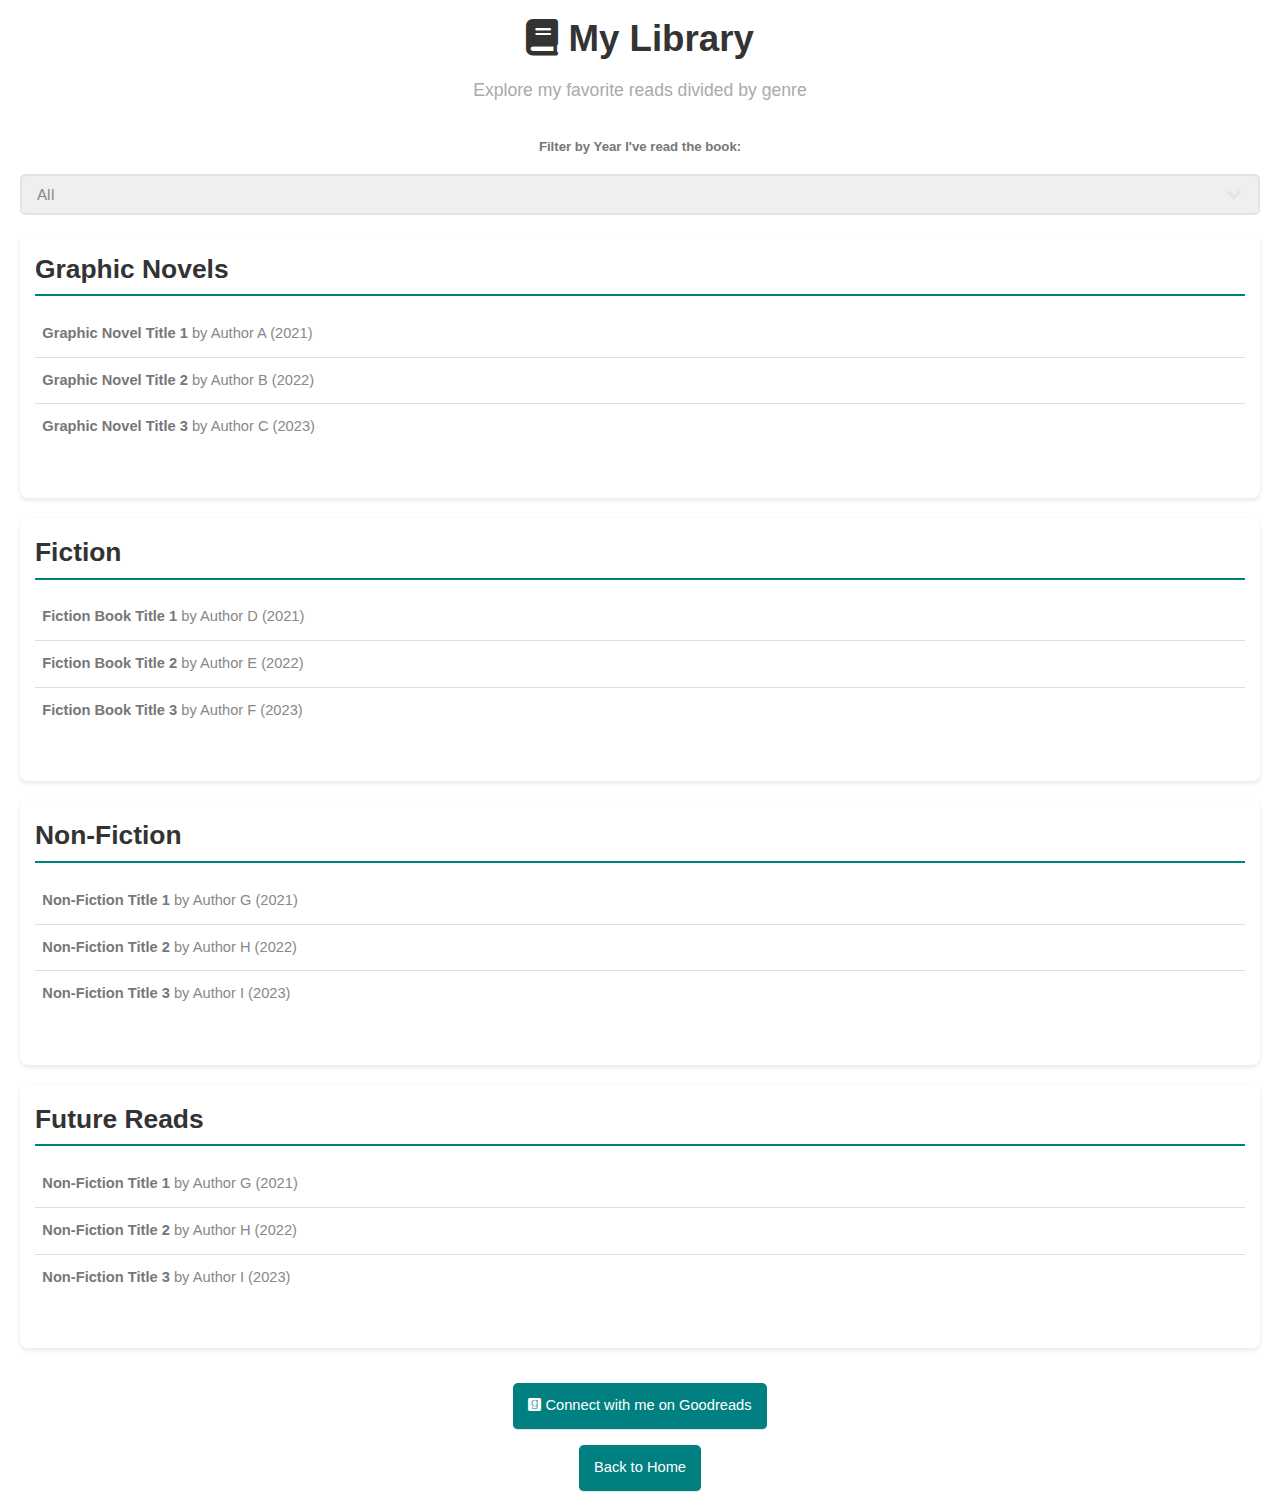
==== bookspage.html @ d0e91273 "first commit" ====
<!-- library.html -->
<!DOCTYPE html>
<html lang="en">
<head>
    <meta charset="UTF-8">
    <meta name="viewport" content="width=device-width, initial-scale=1.0">
    <title>My Library</title>
    <link rel="stylesheet" href="assets/css/main.css">
    <link rel="stylesheet" href="https://cdnjs.cloudflare.com/ajax/libs/font-awesome/6.0.0-beta3/css/all.min.css"> 
    
    <style>
        body {
            font-family: Arial, sans-serif;
            margin: 20px;
            background-color: #ffffff;
        }
    
        header {
            text-align: center;
            margin-bottom: 20px;
        }
    
        h1 {
            font-size: 2.5em; /* Increase the size of the main title */
            color: #333;
        }
    
        section {
            margin: 20px 0;
            padding: 15px;
            background-color: #fff;
            border-radius: 8px;
            box-shadow: 0 2px 5px rgba(0, 0, 0, 0.1);
        }
    
        h2 {
            font-size: 1.8em; /* Set a smaller size for section titles */
            color: #333;
            border-bottom: 2px solid #008080;
            padding-bottom: 5px;
        }
    
        ul {
            list-style-type: none; /* Remove default bullets */
            padding: 0;           /* Remove default padding */
        }
    
        li {
            padding: 10px;
            border-bottom: 1px solid #e0e0e0; /* Divider between entries */
        }
    
        li:last-child {
            border-bottom: none; /* Remove divider from last entry */
        }
    
        footer {
            text-align: center;
            margin-top: 20px;
        }
    
        .year-filter {
            margin-bottom: 15px;
            text-align: center;
        }
    
        .back-link {
            margin-top: 15px;
            display: inline-block;
            padding: 10px 15px;
            background-color: #008080;
            color: white;
            text-decoration: none;
            border-radius: 5px;
        }
    
        .back-link:hover {
            background-color: #005757; /* Darker shade on hover */
        }

        p {
            color: #000202; /* Change this color to whatever you prefer */
            font-size: 1.2em; /* Optional: Adjust font size if needed */
        }
    </style>
    
</head>
<body>
    <header>
        <h1><i class="fas fa-book"></i> My Library</h1>
        <p>Explore my favorite reads divided by genre</p>
    </header>

    <div class="year-filter">
        <label for="year-select">Filter by Year I've read the book:</label>
        <select id="year-select">
            <option value="">All</option>
            <option value="2021">2021</option>
            <option value="2022">2022</option>
            <option value="2023">2023</option>
            <!-- Add more years as needed -->
        </select>
    </div>

    <section id="graphic-novels">
        <h2>Graphic Novels</h2>
        <ul>
            <li><strong>Graphic Novel Title 1</strong> by Author A (2021)</li>
            <li><strong>Graphic Novel Title 2</strong> by Author B (2022)</li>
            <li><strong>Graphic Novel Title 3</strong> by Author C (2023)</li>
            <!-- Add more graphic novels -->
        </ul>
    </section>

    <section id="fiction">
        <h2>Fiction</h2>
        <ul>
            <li><strong>Fiction Book Title 1</strong> by Author D (2021)</li>
            <li><strong>Fiction Book Title 2</strong> by Author E (2022)</li>
            <li><strong>Fiction Book Title 3</strong> by Author F (2023)</li>
            <!-- Add more fiction books -->
        </ul>
    </section>

    <section id="non-fiction">
        <h2>Non-Fiction</h2>
        <ul>
            <li><strong>Non-Fiction Title 1</strong> by Author G (2021)</li>
            <li><strong>Non-Fiction Title 2</strong> by Author H (2022)</li>
            <li><strong>Non-Fiction Title 3</strong> by Author I (2023)</li>
            <!-- Add more non-fiction books -->
        </ul>
    </section>

    <section id="future reads">
        <h2>Future Reads</h2>
        <ul>
            <li><strong>Non-Fiction Title 1</strong> by Author G (2021)</li>
            <li><strong>Non-Fiction Title 2</strong> by Author H (2022)</li>
            <li><strong>Non-Fiction Title 3</strong> by Author I (2023)</li>
            <!-- Add more non-fiction books -->
        </ul>
    </section>

    <footer>
     <a href="https://www.goodreads.com/user/show/103714540-giuliascaffino" class="back-link" target="_blank">
            <i class="fa-brands fa-goodreads"></i> Connect with me on Goodreads </a>
    <br> <!-- Line break for spacing -->
        <a href="index.html" class="back-link">Back to Home</a>
    </footer>
    
    <script>
        const yearSelect = document.getElementById('year-select');
        const sections = document.querySelectorAll('section');

        yearSelect.addEventListener('change', (event) => {
            const selectedYear = event.target.value;

            sections.forEach(section => {
                const items = section.querySelectorAll('li');
                items.forEach(item => {
                    if (selectedYear === '' || item.textContent.includes(`(${selectedYear})`)) {
                        item.style.display = 'block'; // Show item
                    } else {
                        item.style.display = 'none'; // Hide item
                    }
                });
            });
        });
    </script>
</body>
</html>
---- assets/css/main.css ----
@import url("fontawesome-all.min.css");
@import url("https://fonts.googleapis.com/css?family=Lato:400,400italic,700,700italic|Source+Code+Pro:400");

/*
	Read Only by HTML5 UP
	html5up.net | @ajlkn
	Free for personal and commercial use under the CCA 3.0 license (html5up.net/license)
*/

html, body, div, span, applet, object,
iframe, h1, h2, h3, h4, h5, h6, p, blockquote,
pre, a, abbr, acronym, address, big, cite,
code, del, dfn, em, img, ins, kbd, q, s, samp,
small, strike, strong, sub, sup, tt, var, b,
u, i, center, dl, dt, dd, ol, ul, li, fieldset,
form, label, legend, table, caption, tbody,
tfoot, thead, tr, th, td, article, aside,
canvas, details, embed, figure, figcaption,
footer, header, hgroup, menu, nav, output, ruby,
section, summary, time, mark, audio, video {
	margin: 0;
	padding: 0;
	border: 0;
	font-size: 100%;
	font: inherit;
	vertical-align: baseline;}

article, aside, details, figcaption, figure,
footer, header, hgroup, menu, nav, section {
	display: block;}

body {
	line-height: 1;
}

ol, ul {
	list-style: none;
}

blockquote, q {
	quotes: none;
}

	blockquote:before, blockquote:after, q:before, q:after {
		content: '';
		content: none;
	}

table {
	border-collapse: collapse;
	border-spacing: 0;
}

body {
	-webkit-text-size-adjust: none;
}

mark {
	background-color: transparent;
	color: inherit;
}

input::-moz-focus-inner {
	border: 0;
	padding: 0;
}

input, select, textarea {
	-moz-appearance: none;
	-webkit-appearance: none;
	-ms-appearance: none;
	appearance: none;
}

/* Basic */

	html {
		box-sizing: border-box;
	}

	*, *:before, *:after {
		box-sizing: inherit;
	}

	body {
		background: #fff;
	}

		body.is-preload *, body.is-preload *:before, body.is-preload *:after {
			-moz-animation: none !important;
			-webkit-animation: none !important;
			-ms-animation: none !important;
			animation: none !important;
			-moz-transition: none !important;
			-webkit-transition: none !important;
			-ms-transition: none !important;
			transition: none !important;
		}

	body, input, select, textarea {
		color: #888;
		font-family: "Lato", sans-serif;
		font-size: 16pt;
		font-weight: 400;
		line-height: 1.75em;
	}

	a {
		-moz-transition: color 0.2s ease-in-out, border-color 0.2s ease-in-out;
		-webkit-transition: color 0.2s ease-in-out, border-color 0.2s ease-in-out;
		-ms-transition: color 0.2s ease-in-out, border-color 0.2s ease-in-out;
		transition: color 0.2s ease-in-out, border-color 0.2s ease-in-out;
		border-bottom: solid 1px #e4e4e4;
		color: inherit;
		text-decoration: none;
	}

		a:hover {
			border-bottom-color: transparent;
			color: #008080!important;
		}

	strong, b {
		color: #777;
		font-weight: 700;
	}

	em, i {
		font-style: italic;
	}

	p {
		margin: 0 0 2.25em 0;
	}

	h1, h2, h3, h4, h5, h6 {
		color: #777;
		font-weight: 700;
		line-height: 1em;
		margin: 0 0 0.5625em 0;
	}

		h1 a, h2 a, h3 a, h4 a, h5 a, h6 a {
			border: 0;
			color: inherit;
			text-decoration: none;
		}

	h2 {
		font-size: 2em;
		line-height: 1.5em;
	}

	h3 {
		font-size: 1.75em;
		line-height: 1.5em;
	}

	h4 {
		font-size: 1.25em;
		line-height: 1.5em;
	}

	h5 {
		font-size: 0.9em;
		line-height: 1.5em;
	}

	h6 {
		font-size: 0.7em;
		line-height: 1.5em;
	}

	sub {
		font-size: 0.8em;
		position: relative;
		top: 0.5em;
	}

	sup {
		font-size: 0.8em;
		position: relative;
		top: -0.5em;
	}

	hr {
		border: 0;
		border-bottom: solid 2px #f4f4f4;
		margin: 2.25em 0;
	}

		hr.major {
			margin: 3.375em 0;
		}

	blockquote {
		border-left: solid 8px #e4e4e4;
		font-style: italic;
		margin: 0 0 2.25em 0;
		padding: 0.5em 0 0.5em 2em;
	}

	code {
		background: #555;
		border-radius: 5px;
		color: #fff;
		font-family: "Source Code Pro", monospace;
		font-size: 0.9em;
		margin: 0 0.25em;
		padding: 0.25em 0.65em;
	}

	pre {
		font-family: "Source Code Pro", monospace;
		font-size: 0.9em;
		margin: 0 0 2.25em 0;
	}

		pre code {
			-webkit-overflow-scrolling: touch;
			display: block;
			line-height: 1.5em;
			overflow-x: auto;
			padding: 1em 1.5em;
		}

	.align-left {
		text-align: left;
	}

	.align-center {
		text-align: center;
	}

	.align-right {
		text-align: right;
	}

/* Row */

	.row {
		display: flex;
		flex-wrap: wrap;
		box-sizing: border-box;
		align-items: stretch;
	}

		.row > * {
			box-sizing: border-box;
		}

		.row.gtr-uniform > * > :last-child {
			margin-bottom: 0;
		}

		.row.aln-left {
			justify-content: flex-start;
		}

		.row.aln-center {
			justify-content: center;
		}

		.row.aln-right {
			justify-content: flex-end;
		}

		.row.aln-top {
			align-items: flex-start;
		}

		.row.aln-middle {
			align-items: center;
		}

		.row.aln-bottom {
			align-items: flex-end;
		}

		.row > .imp {
			order: -1;
		}

		.row > .col-1 {
			width: 8.33333%;
		}

		.row > .off-1 {
			margin-left: 8.33333%;
		}

		.row > .col-2 {
			width: 16.66667%;
		}

		.row > .off-2 {
			margin-left: 16.66667%;
		}

		.row > .col-3 {
			width: 25%;
		}

		.row > .off-3 {
			margin-left: 25%;
		}

		.row > .col-4 {
			width: 33.33333%;
		}

		.row > .off-4 {
			margin-left: 33.33333%;
		}

		.row > .col-5 {
			width: 41.66667%;
		}

		.row > .off-5 {
			margin-left: 41.66667%;
		}

		.row > .col-6 {
			width: 50%;
		}

		.row > .off-6 {
			margin-left: 50%;
		}

		.row > .col-7 {
			width: 58.33333%;
		}

		.row > .off-7 {
			margin-left: 58.33333%;
		}

		.row > .col-8 {
			width: 66.66667%;
		}

		.row > .off-8 {
			margin-left: 66.66667%;
		}

		.row > .col-9 {
			width: 75%;
		}

		.row > .off-9 {
			margin-left: 75%;
		}

		.row > .col-10 {
			width: 83.33333%;
		}

		.row > .off-10 {
			margin-left: 83.33333%;
		}

		.row > .col-11 {
			width: 91.66667%;
		}

		.row > .off-11 {
			margin-left: 91.66667%;
		}

		.row > .col-12 {
			width: 100%;
		}

		.row > .off-12 {
			margin-left: 100%;
		}

		.row.gtr-0 {
			margin-top: 0;
			margin-left: 0em;
		}

			.row.gtr-0 > * {
				padding: 0 0 0 0em;
			}

			.row.gtr-0.gtr-uniform {
				margin-top: 0em;
			}

				.row.gtr-0.gtr-uniform > * {
					padding-top: 0em;
				}

		.row.gtr-25 {
			margin-top: 0;
			margin-left: -0.5em;
		}

			.row.gtr-25 > * {
				padding: 0 0 0 0.5em;
			}

			.row.gtr-25.gtr-uniform {
				margin-top: -0.5em;
			}

				.row.gtr-25.gtr-uniform > * {
					padding-top: 0.5em;
				}

		.row.gtr-50 {
			margin-top: 0;
			margin-left: -1em;
		}

			.row.gtr-50 > * {
				padding: 0 0 0 1em;
			}

			.row.gtr-50.gtr-uniform {
				margin-top: -1em;
			}

				.row.gtr-50.gtr-uniform > * {
					padding-top: 1em;
				}

		.row {
			margin-top: 0;
			margin-left: -2em;
		}

			.row > * {
				padding: 0 0 0 2em;
			}

			.row.gtr-uniform {
				margin-top: -2em;
			}

				.row.gtr-uniform > * {
					padding-top: 2em;
				}

		.row.gtr-150 {
			margin-top: 0;
			margin-left: -3em;
		}

			.row.gtr-150 > * {
				padding: 0 0 0 3em;
			}

			.row.gtr-150.gtr-uniform {
				margin-top: -3em;
			}

				.row.gtr-150.gtr-uniform > * {
					padding-top: 3em;
				}

		.row.gtr-200 {
			margin-top: 0;
			margin-left: -4em;
		}

			.row.gtr-200 > * {
				padding: 0 0 0 4em;
			}

			.row.gtr-200.gtr-uniform {
				margin-top: -4em;
			}

				.row.gtr-200.gtr-uniform > * {
					padding-top: 4em;
				}

		@media screen and (max-width: 1680px) {

			.row {
				display: flex;
				flex-wrap: wrap;
				box-sizing: border-box;
				align-items: stretch;
			}

				.row > * {
					box-sizing: border-box;
				}

				.row.gtr-uniform > * > :last-child {
					margin-bottom: 0;
				}

				.row.aln-left {
					justify-content: flex-start;
				}

				.row.aln-center {
					justify-content: center;
				}

				.row.aln-right {
					justify-content: flex-end;
				}

				.row.aln-top {
					align-items: flex-start;
				}

				.row.aln-middle {
					align-items: center;
				}

				.row.aln-bottom {
					align-items: flex-end;
				}

				.row > .imp-xlarge {
					order: -1;
				}

				.row > .col-1-xlarge {
					width: 8.33333%;
				}

				.row > .off-1-xlarge {
					margin-left: 8.33333%;
				}

				.row > .col-2-xlarge {
					width: 16.66667%;
				}

				.row > .off-2-xlarge {
					margin-left: 16.66667%;
				}

				.row > .col-3-xlarge {
					width: 25%;
				}

				.row > .off-3-xlarge {
					margin-left: 25%;
				}

				.row > .col-4-xlarge {
					width: 33.33333%;
				}

				.row > .off-4-xlarge {
					margin-left: 33.33333%;
				}

				.row > .col-5-xlarge {
					width: 41.66667%;
				}

				.row > .off-5-xlarge {
					margin-left: 41.66667%;
				}

				.row > .col-6-xlarge {
					width: 50%;
				}

				.row > .off-6-xlarge {
					margin-left: 50%;
				}

				.row > .col-7-xlarge {
					width: 58.33333%;
				}

				.row > .off-7-xlarge {
					margin-left: 58.33333%;
				}

				.row > .col-8-xlarge {
					width: 66.66667%;
				}

				.row > .off-8-xlarge {
					margin-left: 66.66667%;
				}

				.row > .col-9-xlarge {
					width: 75%;
				}

				.row > .off-9-xlarge {
					margin-left: 75%;
				}

				.row > .col-10-xlarge {
					width: 83.33333%;
				}

				.row > .off-10-xlarge {
					margin-left: 83.33333%;
				}

				.row > .col-11-xlarge {
					width: 91.66667%;
				}

				.row > .off-11-xlarge {
					margin-left: 91.66667%;
				}

				.row > .col-12-xlarge {
					width: 100%;
				}

				.row > .off-12-xlarge {
					margin-left: 100%;
				}

				.row.gtr-0 {
					margin-top: 0;
					margin-left: 0em;
				}

					.row.gtr-0 > * {
						padding: 0 0 0 0em;
					}

					.row.gtr-0.gtr-uniform {
						margin-top: 0em;
					}

						.row.gtr-0.gtr-uniform > * {
							padding-top: 0em;
						}

				.row.gtr-25 {
					margin-top: 0;
					margin-left: -0.5em;
				}

					.row.gtr-25 > * {
						padding: 0 0 0 0.5em;
					}

					.row.gtr-25.gtr-uniform {
						margin-top: -0.5em;
					}

						.row.gtr-25.gtr-uniform > * {
							padding-top: 0.5em;
						}

				.row.gtr-50 {
					margin-top: 0;
					margin-left: -1em;
				}

					.row.gtr-50 > * {
						padding: 0 0 0 1em;
					}

					.row.gtr-50.gtr-uniform {
						margin-top: -1em;
					}

						.row.gtr-50.gtr-uniform > * {
							padding-top: 1em;
						}

				.row {
					margin-top: 0;
					margin-left: -2em;
				}

					.row > * {
						padding: 0 0 0 2em;
					}

					.row.gtr-uniform {
						margin-top: -2em;
					}

						.row.gtr-uniform > * {
							padding-top: 2em;
						}

				.row.gtr-150 {
					margin-top: 0;
					margin-left: -3em;
				}

					.row.gtr-150 > * {
						padding: 0 0 0 3em;
					}

					.row.gtr-150.gtr-uniform {
						margin-top: -3em;
					}

						.row.gtr-150.gtr-uniform > * {
							padding-top: 3em;
						}

				.row.gtr-200 {
					margin-top: 0;
					margin-left: -4em;
				}

					.row.gtr-200 > * {
						padding: 0 0 0 4em;
					}

					.row.gtr-200.gtr-uniform {
						margin-top: -4em;
					}

						.row.gtr-200.gtr-uniform > * {
							padding-top: 4em;
						}

		}

		@media screen and (max-width: 1280px) {

			.row {
				display: flex;
				flex-wrap: wrap;
				box-sizing: border-box;
				align-items: stretch;
			}

				.row > * {
					box-sizing: border-box;
				}

				.row.gtr-uniform > * > :last-child {
					margin-bottom: 0;
				}

				.row.aln-left {
					justify-content: flex-start;
				}

				.row.aln-center {
					justify-content: center;
				}

				.row.aln-right {
					justify-content: flex-end;
				}

				.row.aln-top {
					align-items: flex-start;
				}

				.row.aln-middle {
					align-items: center;
				}

				.row.aln-bottom {
					align-items: flex-end;
				}

				.row > .imp-large {
					order: -1;
				}

				.row > .col-1-large {
					width: 8.33333%;
				}

				.row > .off-1-large {
					margin-left: 8.33333%;
				}

				.row > .col-2-large {
					width: 16.66667%;
				}

				.row > .off-2-large {
					margin-left: 16.66667%;
				}

				.row > .col-3-large {
					width: 25%;
				}

				.row > .off-3-large {
					margin-left: 25%;
				}

				.row > .col-4-large {
					width: 33.33333%;
				}

				.row > .off-4-large {
					margin-left: 33.33333%;
				}

				.row > .col-5-large {
					width: 41.66667%;
				}

				.row > .off-5-large {
					margin-left: 41.66667%;
				}

				.row > .col-6-large {
					width: 50%;
				}

				.row > .off-6-large {
					margin-left: 50%;
				}

				.row > .col-7-large {
					width: 58.33333%;
				}

				.row > .off-7-large {
					margin-left: 58.33333%;
				}

				.row > .col-8-large {
					width: 66.66667%;
				}

				.row > .off-8-large {
					margin-left: 66.66667%;
				}

				.row > .col-9-large {
					width: 75%;
				}

				.row > .off-9-large {
					margin-left: 75%;
				}

				.row > .col-10-large {
					width: 83.33333%;
				}

				.row > .off-10-large {
					margin-left: 83.33333%;
				}

				.row > .col-11-large {
					width: 91.66667%;
				}

				.row > .off-11-large {
					margin-left: 91.66667%;
				}

				.row > .col-12-large {
					width: 100%;
				}

				.row > .off-12-large {
					margin-left: 100%;
				}

				.row.gtr-0 {
					margin-top: 0;
					margin-left: 0em;
				}

					.row.gtr-0 > * {
						padding: 0 0 0 0em;
					}

					.row.gtr-0.gtr-uniform {
						margin-top: 0em;
					}

						.row.gtr-0.gtr-uniform > * {
							padding-top: 0em;
						}

				.row.gtr-25 {
					margin-top: 0;
					margin-left: -0.375em;
				}

					.row.gtr-25 > * {
						padding: 0 0 0 0.375em;
					}

					.row.gtr-25.gtr-uniform {
						margin-top: -0.375em;
					}

						.row.gtr-25.gtr-uniform > * {
							padding-top: 0.375em;
						}

				.row.gtr-50 {
					margin-top: 0;
					margin-left: -0.75em;
				}

					.row.gtr-50 > * {
						padding: 0 0 0 0.75em;
					}

					.row.gtr-50.gtr-uniform {
						margin-top: -0.75em;
					}

						.row.gtr-50.gtr-uniform > * {
							padding-top: 0.75em;
						}

				.row {
					margin-top: 0;
					margin-left: -1.5em;
				}

					.row > * {
						padding: 0 0 0 1.5em;
					}

					.row.gtr-uniform {
						margin-top: -1.5em;
					}

						.row.gtr-uniform > * {
							padding-top: 1.5em;
						}

				.row.gtr-150 {
					margin-top: 0;
					margin-left: -2.25em;
				}

					.row.gtr-150 > * {
						padding: 0 0 0 2.25em;
					}

					.row.gtr-150.gtr-uniform {
						margin-top: -2.25em;
					}

						.row.gtr-150.gtr-uniform > * {
							padding-top: 2.25em;
						}

				.row.gtr-200 {
					margin-top: 0;
					margin-left: -3em;
				}

					.row.gtr-200 > * {
						padding: 0 0 0 3em;
					}

					.row.gtr-200.gtr-uniform {
						margin-top: -3em;
					}

						.row.gtr-200.gtr-uniform > * {
							padding-top: 3em;
						}

		}

		@media screen and (max-width: 1024px) {

			.row {
				display: flex;
				flex-wrap: wrap;
				box-sizing: border-box;
				align-items: stretch;
			}

				.row > * {
					box-sizing: border-box;
				}

				.row.gtr-uniform > * > :last-child {
					margin-bottom: 0;
				}

				.row.aln-left {
					justify-content: flex-start;
				}

				.row.aln-center {
					justify-content: center;
				}

				.row.aln-right {
					justify-content: flex-end;
				}

				.row.aln-top {
					align-items: flex-start;
				}

				.row.aln-middle {
					align-items: center;
				}

				.row.aln-bottom {
					align-items: flex-end;
				}

				.row > .imp-medium {
					order: -1;
				}

				.row > .col-1-medium {
					width: 8.33333%;
				}

				.row > .off-1-medium {
					margin-left: 8.33333%;
				}

				.row > .col-2-medium {
					width: 16.66667%;
				}

				.row > .off-2-medium {
					margin-left: 16.66667%;
				}

				.row > .col-3-medium {
					width: 25%;
				}

				.row > .off-3-medium {
					margin-left: 25%;
				}

				.row > .col-4-medium {
					width: 33.33333%;
				}

				.row > .off-4-medium {
					margin-left: 33.33333%;
				}

				.row > .col-5-medium {
					width: 41.66667%;
				}

				.row > .off-5-medium {
					margin-left: 41.66667%;
				}

				.row > .col-6-medium {
					width: 50%;
				}

				.row > .off-6-medium {
					margin-left: 50%;
				}

				.row > .col-7-medium {
					width: 58.33333%;
				}

				.row > .off-7-medium {
					margin-left: 58.33333%;
				}

				.row > .col-8-medium {
					width: 66.66667%;
				}

				.row > .off-8-medium {
					margin-left: 66.66667%;
				}

				.row > .col-9-medium {
					width: 75%;
				}

				.row > .off-9-medium {
					margin-left: 75%;
				}

				.row > .col-10-medium {
					width: 83.33333%;
				}

				.row > .off-10-medium {
					margin-left: 83.33333%;
				}

				.row > .col-11-medium {
					width: 91.66667%;
				}

				.row > .off-11-medium {
					margin-left: 91.66667%;
				}

				.row > .col-12-medium {
					width: 100%;
				}

				.row > .off-12-medium {
					margin-left: 100%;
				}

				.row.gtr-0 {
					margin-top: 0;
					margin-left: 0em;
				}

					.row.gtr-0 > * {
						padding: 0 0 0 0em;
					}

					.row.gtr-0.gtr-uniform {
						margin-top: 0em;
					}

						.row.gtr-0.gtr-uniform > * {
							padding-top: 0em;
						}

				.row.gtr-25 {
					margin-top: 0;
					margin-left: -0.375em;
				}

					.row.gtr-25 > * {
						padding: 0 0 0 0.375em;
					}

					.row.gtr-25.gtr-uniform {
						margin-top: -0.375em;
					}

						.row.gtr-25.gtr-uniform > * {
							padding-top: 0.375em;
						}

				.row.gtr-50 {
					margin-top: 0;
					margin-left: -0.75em;
				}

					.row.gtr-50 > * {
						padding: 0 0 0 0.75em;
					}

					.row.gtr-50.gtr-uniform {
						margin-top: -0.75em;
					}

						.row.gtr-50.gtr-uniform > * {
							padding-top: 0.75em;
						}

				.row {
					margin-top: 0;
					margin-left: -1.5em;
				}

					.row > * {
						padding: 0 0 0 1.5em;
					}

					.row.gtr-uniform {
						margin-top: -1.5em;
					}

						.row.gtr-uniform > * {
							padding-top: 1.5em;
						}

				.row.gtr-150 {
					margin-top: 0;
					margin-left: -2.25em;
				}

					.row.gtr-150 > * {
						padding: 0 0 0 2.25em;
					}

					.row.gtr-150.gtr-uniform {
						margin-top: -2.25em;
					}

						.row.gtr-150.gtr-uniform > * {
							padding-top: 2.25em;
						}

				.row.gtr-200 {
					margin-top: 0;
					margin-left: -3em;
				}

					.row.gtr-200 > * {
						padding: 0 0 0 3em;
					}

					.row.gtr-200.gtr-uniform {
						margin-top: -3em;
					}

						.row.gtr-200.gtr-uniform > * {
							padding-top: 3em;
						}

		}

		@media screen and (max-width: 736px) {

			.row {
				display: flex;
				flex-wrap: wrap;
				box-sizing: border-box;
				align-items: stretch;
			}

				.row > * {
					box-sizing: border-box;
				}

				.row.gtr-uniform > * > :last-child {
					margin-bottom: 0;
				}

				.row.aln-left {
					justify-content: flex-start;
				}

				.row.aln-center {
					justify-content: center;
				}

				.row.aln-right {
					justify-content: flex-end;
				}

				.row.aln-top {
					align-items: flex-start;
				}

				.row.aln-middle {
					align-items: center;
				}

				.row.aln-bottom {
					align-items: flex-end;
				}

				.row > .imp-small {
					order: -1;
				}

				.row > .col-1-small {
					width: 8.33333%;
				}

				.row > .off-1-small {
					margin-left: 8.33333%;
				}

				.row > .col-2-small {
					width: 16.66667%;
				}

				.row > .off-2-small {
					margin-left: 16.66667%;
				}

				.row > .col-3-small {
					width: 25%;
				}

				.row > .off-3-small {
					margin-left: 25%;
				}

				.row > .col-4-small {
					width: 33.33333%;
				}

				.row > .off-4-small {
					margin-left: 33.33333%;
				}

				.row > .col-5-small {
					width: 41.66667%;
				}

				.row > .off-5-small {
					margin-left: 41.66667%;
				}

				.row > .col-6-small {
					width: 50%;
				}

				.row > .off-6-small {
					margin-left: 50%;
				}

				.row > .col-7-small {
					width: 58.33333%;
				}

				.row > .off-7-small {
					margin-left: 58.33333%;
				}

				.row > .col-8-small {
					width: 66.66667%;
				}

				.row > .off-8-small {
					margin-left: 66.66667%;
				}

				.row > .col-9-small {
					width: 75%;
				}

				.row > .off-9-small {
					margin-left: 75%;
				}

				.row > .col-10-small {
					width: 83.33333%;
				}

				.row > .off-10-small {
					margin-left: 83.33333%;
				}

				.row > .col-11-small {
					width: 91.66667%;
				}

				.row > .off-11-small {
					margin-left: 91.66667%;
				}

				.row > .col-12-small {
					width: 100%;
				}

				.row > .off-12-small {
					margin-left: 100%;
				}

				.row.gtr-0 {
					margin-top: 0;
					margin-left: 0em;
				}

					.row.gtr-0 > * {
						padding: 0 0 0 0em;
					}

					.row.gtr-0.gtr-uniform {
						margin-top: 0em;
					}

						.row.gtr-0.gtr-uniform > * {
							padding-top: 0em;
						}

				.row.gtr-25 {
					margin-top: 0;
					margin-left: -0.3125em;
				}

					.row.gtr-25 > * {
						padding: 0 0 0 0.3125em;
					}

					.row.gtr-25.gtr-uniform {
						margin-top: -0.3125em;
					}

						.row.gtr-25.gtr-uniform > * {
							padding-top: 0.3125em;
						}

				.row.gtr-50 {
					margin-top: 0;
					margin-left: -0.625em;
				}

					.row.gtr-50 > * {
						padding: 0 0 0 0.625em;
					}

					.row.gtr-50.gtr-uniform {
						margin-top: -0.625em;
					}

						.row.gtr-50.gtr-uniform > * {
							padding-top: 0.625em;
						}

				.row {
					margin-top: 0;
					margin-left: -1.25em;
				}

					.row > * {
						padding: 0 0 0 1.25em;
					}

					.row.gtr-uniform {
						margin-top: -1.25em;
					}

						.row.gtr-uniform > * {
							padding-top: 1.25em;
						}

				.row.gtr-150 {
					margin-top: 0;
					margin-left: -1.875em;
				}

					.row.gtr-150 > * {
						padding: 0 0 0 1.875em;
					}

					.row.gtr-150.gtr-uniform {
						margin-top: -1.875em;
					}

						.row.gtr-150.gtr-uniform > * {
							padding-top: 1.875em;
						}

				.row.gtr-200 {
					margin-top: 0;
					margin-left: -2.5em;
				}

					.row.gtr-200 > * {
						padding: 0 0 0 2.5em;
					}

					.row.gtr-200.gtr-uniform {
						margin-top: -2.5em;
					}

						.row.gtr-200.gtr-uniform > * {
							padding-top: 2.5em;
						}

		}

		@media screen and (max-width: 480px) {

			.row {
				display: flex;
				flex-wrap: wrap;
				box-sizing: border-box;
				align-items: stretch;
			}

				.row > * {
					box-sizing: border-box;
				}

				.row.gtr-uniform > * > :last-child {
					margin-bottom: 0;
				}

				.row.aln-left {
					justify-content: flex-start;
				}

				.row.aln-center {
					justify-content: center;
				}

				.row.aln-right {
					justify-content: flex-end;
				}

				.row.aln-top {
					align-items: flex-start;
				}

				.row.aln-middle {
					align-items: center;
				}

				.row.aln-bottom {
					align-items: flex-end;
				}

				.row > .imp-xsmall {
					order: -1;
				}

				.row > .col-1-xsmall {
					width: 8.33333%;
				}

				.row > .off-1-xsmall {
					margin-left: 8.33333%;
				}

				.row > .col-2-xsmall {
					width: 16.66667%;
				}

				.row > .off-2-xsmall {
					margin-left: 16.66667%;
				}

				.row > .col-3-xsmall {
					width: 25%;
				}

				.row > .off-3-xsmall {
					margin-left: 25%;
				}

				.row > .col-4-xsmall {
					width: 33.33333%;
				}

				.row > .off-4-xsmall {
					margin-left: 33.33333%;
				}

				.row > .col-5-xsmall {
					width: 41.66667%;
				}

				.row > .off-5-xsmall {
					margin-left: 41.66667%;
				}

				.row > .col-6-xsmall {
					width: 50%;
				}

				.row > .off-6-xsmall {
					margin-left: 50%;
				}

				.row > .col-7-xsmall {
					width: 58.33333%;
				}

				.row > .off-7-xsmall {
					margin-left: 58.33333%;
				}

				.row > .col-8-xsmall {
					width: 66.66667%;
				}

				.row > .off-8-xsmall {
					margin-left: 66.66667%;
				}

				.row > .col-9-xsmall {
					width: 75%;
				}

				.row > .off-9-xsmall {
					margin-left: 75%;
				}

				.row > .col-10-xsmall {
					width: 83.33333%;
				}

				.row > .off-10-xsmall {
					margin-left: 83.33333%;
				}

				.row > .col-11-xsmall {
					width: 91.66667%;
				}

				.row > .off-11-xsmall {
					margin-left: 91.66667%;
				}

				.row > .col-12-xsmall {
					width: 100%;
				}

				.row > .off-12-xsmall {
					margin-left: 100%;
				}

				.row.gtr-0 {
					margin-top: 0;
					margin-left: 0em;
				}

					.row.gtr-0 > * {
						padding: 0 0 0 0em;
					}

					.row.gtr-0.gtr-uniform {
						margin-top: 0em;
					}

						.row.gtr-0.gtr-uniform > * {
							padding-top: 0em;
						}

				.row.gtr-25 {
					margin-top: 0;
					margin-left: -0.3125em;
				}

					.row.gtr-25 > * {
						padding: 0 0 0 0.3125em;
					}

					.row.gtr-25.gtr-uniform {
						margin-top: -0.3125em;
					}

						.row.gtr-25.gtr-uniform > * {
							padding-top: 0.3125em;
						}

				.row.gtr-50 {
					margin-top: 0;
					margin-left: -0.625em;
				}

					.row.gtr-50 > * {
						padding: 0 0 0 0.625em;
					}

					.row.gtr-50.gtr-uniform {
						margin-top: -0.625em;
					}

						.row.gtr-50.gtr-uniform > * {
							padding-top: 0.625em;
						}

				.row {
					margin-top: 0;
					margin-left: -1.25em;
				}

					.row > * {
						padding: 0 0 0 1.25em;
					}

					.row.gtr-uniform {
						margin-top: -1.25em;
					}

						.row.gtr-uniform > * {
							padding-top: 1.25em;
						}

				.row.gtr-150 {
					margin-top: 0;
					margin-left: -1.875em;
				}

					.row.gtr-150 > * {
						padding: 0 0 0 1.875em;
					}

					.row.gtr-150.gtr-uniform {
						margin-top: -1.875em;
					}

						.row.gtr-150.gtr-uniform > * {
							padding-top: 1.875em;
						}

				.row.gtr-200 {
					margin-top: 0;
					margin-left: -2.5em;
				}

					.row.gtr-200 > * {
						padding: 0 0 0 2.5em;
					}

					.row.gtr-200.gtr-uniform {
						margin-top: -2.5em;
					}

						.row.gtr-200.gtr-uniform > * {
							padding-top: 2.5em;
						}

		}

/* Container */

	.container {
		margin: 0 auto;
		max-width: calc(100% - 4.5em);
		width: 45em;
	}

		.container.xsmall {
			width: 11.25em;
		}

		.container.small {
			width: 22.5em;
		}

		.container.medium {
			width: 33.75em;
		}

		.container.large {
			width: 56.25em;
		}

		.container.xlarge {
			width: 67.5em;
		}

		.container.max {
			width: 100%;
		}

		@media screen and (max-width: 1024px) {

			.container {
				width: 100% !important;
			}

		}

		@media screen and (max-width: 480px) {

			.container {
				max-width: calc(100% - 3.375em);
			}

		}

/* Section/Article */

	section.special, article.special {
		text-align: center;
	}

	header p {
		color: #aaa;
		position: relative;
		margin: 0 0 1.6875em 0;
	}

	header h2 + p {
		font-size: 1.25em;
		margin-top: -0.5em;
		line-height: 1.5em;
	}

	header h3 + p {
		font-size: 1.1em;
		margin-top: -0.35em;
		line-height: 1.5em;
	}

	header h4 + p,
	header h5 + p,
	header h6 + p {
		font-size: 0.9em;
		margin-top: -0.25em;
		line-height: 1.5em;
	}

	header.major h2 {
		color: #008080;
		font-size: 3.5em;
	}

		header.major h2 + p {
			color: #777;
			font-size: 1.75em;
			font-weight: 700;
			margin-top: -0.75em;
		}

/* Form */

	form {
		margin: 0 0 2.25em 0;
	}

	label {
		color: #777;
		display: block;
		font-size: 0.9em;
		font-weight: 700;
		margin: 0 0 1.125em 0;
	}

	input::-moz-focus-inner {
		border: 0;
		padding: 0;
	}

	input[type="text"],
	input[type="password"],
	input[type="email"],
	select,
	textarea {
		-moz-appearance: none;
		-webkit-appearance: none;
		-ms-appearance: none;
		appearance: none;
		border-radius: 5px;
		border: none;
		border: solid 2px #e4e4e4;
		color: inherit;
		display: block;
		outline: 0;
		padding: 0 1em;
		text-decoration: none;
		width: 100%;
	}

		input[type="text"]:invalid,
		input[type="password"]:invalid,
		input[type="email"]:invalid,
		select:invalid,
		textarea:invalid {
			box-shadow: none;
		}

		input[type="text"]:focus,
		input[type="password"]:focus,
		input[type="email"]:focus,
		select:focus,
		textarea:focus {
			border-color: #008080;
		}

	select {
		background-image: url("data:image/svg+xml;charset=utf8,%3Csvg xmlns='http://www.w3.org/2000/svg' width='40' height='40' preserveAspectRatio='none' viewBox='0 0 40 40'%3E%3Cpath d='M9.4,12.3l10.4,10.4l10.4-10.4c0.2-0.2,0.5-0.4,0.9-0.4c0.3,0,0.6,0.1,0.9,0.4l3.3,3.3c0.2,0.2,0.4,0.5,0.4,0.9 c0,0.4-0.1,0.6-0.4,0.9L20.7,31.9c-0.2,0.2-0.5,0.4-0.9,0.4c-0.3,0-0.6-0.1-0.9-0.4L4.3,17.3c-0.2-0.2-0.4-0.5-0.4-0.9 c0-0.4,0.1-0.6,0.4-0.9l3.3-3.3c0.2-0.2,0.5-0.4,0.9-0.4S9.1,12.1,9.4,12.3z' fill='%23e4e4e4' /%3E%3C/svg%3E");
		background-size: 1.25em;
		background-repeat: no-repeat;
		background-position: calc(100% - 1em) center;
		height: 2.75em;
		padding-right: 2.75em;
		text-overflow: ellipsis;
	}

		select option {
			color: #777;
			background: #fff;
		}

		select:focus::-ms-value {
			background-color: transparent;
		}

		select::-ms-expand {
			display: none;
		}

	input[type="text"],
	input[type="password"],
	input[type="email"],
	select {
		height: 2.75em;
	}

	textarea {
		padding: 0.75em 1em;
	}

	input[type="checkbox"],
	input[type="radio"] {
		-moz-appearance: none;
		-webkit-appearance: none;
		-ms-appearance: none;
		appearance: none;
		display: block;
		float: left;
		margin-right: -2em;
		opacity: 0;
		width: 1em;
		z-index: -1;
	}

		input[type="checkbox"] + label,
		input[type="radio"] + label {
			text-decoration: none;
			color: #888;
			cursor: pointer;
			display: inline-block;
			font-size: 1em;
			font-weight: 400;
			padding-left: 2.4em;
			padding-right: 0.75em;
			position: relative;
		}

			input[type="checkbox"] + label:before,
			input[type="radio"] + label:before {
				-moz-osx-font-smoothing: grayscale;
				-webkit-font-smoothing: antialiased;
				display: inline-block;
				font-style: normal;
				font-variant: normal;
				text-rendering: auto;
				line-height: 1;
				text-transform: none !important;
				font-family: 'Font Awesome 5 Free';
				font-weight: 900;
			}

			input[type="checkbox"] + label:before,
			input[type="radio"] + label:before {
				background: #fafafa;
				border-radius: 5px;
				border: solid 2px #e4e4e4;
				content: '';
				display: inline-block;
				font-size: 0.8em;
				height: 2.0625em;
				left: 0;
				line-height: 2.0625em;
				position: absolute;
				text-align: center;
				top: 0;
				width: 2.0625em;
			}

		input[type="checkbox"]:checked + label:before,
		input[type="radio"]:checked + label:before {
			background: #989898;
			border-color: #989898;
			color: #ffffff;
			content: '\f00c';
		}

		input[type="checkbox"]:focus + label:before,
		input[type="radio"]:focus + label:before {
			border-color: #008080;
		}

	input[type="checkbox"] + label:before {
		border-radius: 5px;
	}

	input[type="radio"] + label:before {
		border-radius: 100%;
	}

	::-webkit-input-placeholder {
		color: #aaa !important;
		font-style: italic;
		opacity: 1.0;
	}

	:-moz-placeholder {
		color: #aaa !important;
		font-style: italic;
		opacity: 1.0;
	}

	::-moz-placeholder {
		color: #aaa !important;
		font-style: italic;
		opacity: 1.0;
	}

	:-ms-input-placeholder {
		color: #aaa !important;
		font-style: italic;
		opacity: 1.0;
	}

/* Box */

	.box {
		border-radius: 5px;
		border: solid 2px #e4e4e4;
		margin-bottom: 2.25em;
		padding: 1.5em;
	}

		.box > :last-child,
		.box > :last-child > :last-child,
		.box > :last-child > :last-child > :last-child {
			margin-bottom: 0;
		}

		.box.alt {
			border: 0;
			border-radius: 0;
			padding: 0;
		}

/* Icon */

	.icon {
		text-decoration: none;
		border-bottom: none;
		position: relative;
	}

		.icon:before {
			-moz-osx-font-smoothing: grayscale;
			-webkit-font-smoothing: antialiased;
			display: inline-block;
			font-style: normal;
			font-variant: normal;
			text-rendering: auto;
			line-height: 1;
			text-transform: none !important;
			font-family: 'Font Awesome 5 Free';
			font-weight: 400;
		}

		.icon > .label {
			display: none;
		}

		.icon:before {
			line-height: inherit;
		}

		.icon.solid:before {
			font-weight: 900;
		}

		.icon.brands:before {
			font-family: 'Font Awesome 5 Brands';
		}

/* Image */

	.image {
		border-radius: 5px;
		border: 0;
		display: inline-block;
		position: relative;
	}

		.image[data-position] img {
			-moz-object-fit: cover;
			-webkit-object-fit: cover;
			-ms-object-fit: cover;
			object-fit: cover;
			display: block;
			position: absolute;
			top: 0;
			left: 0;
			width: 100%;
			height: 100%;
		}

		.image[data-position="top left"] img {
			-moz-object-position: top left;
			-webkit-object-position: top left;
			-ms-object-position: top left;
			object-position: top left;
		}

		.image[data-position="top"] img {
			-moz-object-position: top;
			-webkit-object-position: top;
			-ms-object-position: top;
			object-position: top;
		}

		.image[data-position="top right"] img {
			-moz-object-position: top right;
			-webkit-object-position: top right;
			-ms-object-position: top right;
			object-position: top right;
		}

		.image[data-position="right"] img {
			-moz-object-position: right;
			-webkit-object-position: right;
			-ms-object-position: right;
			object-position: right;
		}

		.image[data-position="bottom right"] img {
			-moz-object-position: bottom right;
			-webkit-object-position: bottom right;
			-ms-object-position: bottom right;
			object-position: bottom right;
		}

		.image[data-position="bottom"] img {
			-moz-object-position: bottom;
			-webkit-object-position: bottom;
			-ms-object-position: bottom;
			object-position: bottom;
		}

		.image[data-position="bottom left"] img {
			-moz-object-position: bottom left;
			-webkit-object-position: bottom left;
			-ms-object-position: bottom left;
			object-position: bottom left;
		}

		.image[data-position="left"] img {
			-moz-object-position: left;
			-webkit-object-position: left;
			-ms-object-position: left;
			object-position: left;
		}

		.image[data-position="center"] img {
			-moz-object-position: center;
			-webkit-object-position: center;
			-ms-object-position: center;
			object-position: center;
		}

		.image[data-position="25% 25%"] img {
			-moz-object-position: 25% 25%;
			-webkit-object-position: 25% 25%;
			-ms-object-position: 25% 25%;
			object-position: 25% 25%;
		}

		.image[data-position="75% 25%"] img {
			-moz-object-position: 75% 25%;
			-webkit-object-position: 75% 25%;
			-ms-object-position: 75% 25%;
			object-position: 75% 25%;
		}

		.image[data-position="75% 75%"] img {
			-moz-object-position: 75% 75%;
			-webkit-object-position: 75% 75%;
			-ms-object-position: 75% 75%;
			object-position: 75% 75%;
		}

		.image[data-position="25% 75%"] img {
			-moz-object-position: 25% 75%;
			-webkit-object-position: 25% 75%;
			-ms-object-position: 25% 75%;
			object-position: 25% 75%;
		}

		.image img {
			border-radius: 5px;
			display: block;
		}

		.image.left {
			float: left;
			margin: 0 2.5em 2em 0;
			top: 0.25em;
		}

		.image.right {
			float: right;
			margin: 0 0 2em 2.5em;
			top: 0.25em;
		}

		.image.fit {
			display: block;
			margin: 0 0 2.25em 0;
			width: 100%;
		}

			.image.fit img {
				display: block;
				width: 100%;
			}

		.image.avatar {
			border-radius: 100%;
			overflow: hidden;
		}

			.image.avatar img {
				border-radius: 100%;
				display: block;
				width: 100%;
			}

		.image.main {
			display: block;
			height: 20em;
			border-radius: 0;
		}

			.image.main img {
				border-radius: 0;
			}

/* List */

	ol {
		list-style: decimal;
		margin: 0 0 2.25em 0;
		padding-left: 1.25em;
	}

		ol li {
			padding-left: 0.25em;
		}

	ul {
		list-style: disc;
		margin: 0 0 2.25em 0;
		padding-left: 1em;
	}

		ul li {
			padding-left: 0.5em;
		}

		ul.alt {
			list-style: none;
			padding-left: 0;
		}

			ul.alt li {
				border-top: solid 2px #f4f4f4;
				padding: 0.5em 0;
			}

				ul.alt li:first-child {
					border-top: 0;
					padding-top: 0;
				}

	dl {
		margin: 0 0 2.25em 0;
	}

/* Actions */

	ul.actions {
		display: -moz-flex;
		display: -webkit-flex;
		display: -ms-flex;
		display: flex;
		cursor: default;
		list-style: none;
		margin-left: -1.125em;
		padding-left: 0;
	}

		ul.actions li {
			padding: 0 0 0 1.125em;
			vertical-align: middle;
		}

		ul.actions.special {
			-moz-justify-content: center;
			-webkit-justify-content: center;
			-ms-justify-content: center;
			justify-content: center;
			width: 100%;
			margin-left: 0;
		}

			ul.actions.special li:first-child {
				padding-left: 0;
			}

		ul.actions.stacked {
			-moz-flex-direction: column;
			-webkit-flex-direction: column;
			-ms-flex-direction: column;
			flex-direction: column;
			margin-left: 0;
		}

			ul.actions.stacked li {
				padding: 1.125em 0 0 0;
			}

				ul.actions.stacked li:first-child {
					padding-top: 0;
				}

		ul.actions.fit {
			width: calc(100% + 1.125em);
		}

			ul.actions.fit li {
				-moz-flex-grow: 1;
				-webkit-flex-grow: 1;
				-ms-flex-grow: 1;
				flex-grow: 1;
				-moz-flex-shrink: 1;
				-webkit-flex-shrink: 1;
				-ms-flex-shrink: 1;
				flex-shrink: 1;
				width: 100%;
			}

				ul.actions.fit li > * {
					width: 100%;
				}

			ul.actions.fit.stacked {
				width: 100%;
			}

		@media screen and (max-width: 480px) {

			ul.actions:not(.fixed) {
				-moz-flex-direction: column;
				-webkit-flex-direction: column;
				-ms-flex-direction: column;
				flex-direction: column;
				margin-left: 0;
				width: 100% !important;
			}

				ul.actions:not(.fixed) li {
					-moz-flex-grow: 1;
					-webkit-flex-grow: 1;
					-ms-flex-grow: 1;
					flex-grow: 1;
					-moz-flex-shrink: 1;
					-webkit-flex-shrink: 1;
					-ms-flex-shrink: 1;
					flex-shrink: 1;
					padding: 1.125em 0 0 0;
					text-align: center;
					width: 100%;
				}

					ul.actions:not(.fixed) li > * {
						width: 100%;
					}

					ul.actions:not(.fixed) li:first-child {
						padding-top: 0;
					}

					ul.actions:not(.fixed) li input[type="submit"],
					ul.actions:not(.fixed) li input[type="reset"],
					ul.actions:not(.fixed) li input[type="button"],
					ul.actions:not(.fixed) li button,
					ul.actions:not(.fixed) li .button {
						width: 100%;
					}

						ul.actions:not(.fixed) li input[type="submit"].icon:before,
						ul.actions:not(.fixed) li input[type="reset"].icon:before,
						ul.actions:not(.fixed) li input[type="button"].icon:before,
						ul.actions:not(.fixed) li button.icon:before,
						ul.actions:not(.fixed) li .button.icon:before {
							margin-left: -0.5rem;
						}

		}

/* Feature Icons */

	ul.feature-icons {
		list-style: none;
		padding-left: 0;
	}

		ul.feature-icons li {
			text-decoration: none;
			display: inline-block;
			margin: 0 0 1.6875em 0;
			padding: 0.35em 0 0 3.5em;
			position: relative;
			vertical-align: top;
			width: 48%;
		}

			ul.feature-icons li:before {
				-moz-osx-font-smoothing: grayscale;
				-webkit-font-smoothing: antialiased;
				display: inline-block;
				font-style: normal;
				font-variant: normal;
				text-rendering: auto;
				line-height: 1;
				text-transform: none !important;
				font-family: 'Font Awesome 5 Free';
				font-weight: 400;
			}

			ul.feature-icons li:before {
				background: #008080;
				border-radius: 100%;
				color: #ffffff;
				display: block;
				height: 2.5em;
				left: 0;
				line-height: 2.5em;
				position: absolute;
				text-align: center;
				top: 0;
				width: 2.5em;
			}

/* Icons */

	ul.icons {
		cursor: default;
		list-style: none;
		padding-left: 0;
	}

		ul.icons li {
			display: inline-block;
			padding: 0 1em 0 0;
		}

			ul.icons li:last-child {
				padding-right: 0 !important;
			}

			ul.icons li .icon:before {
				font-size: 1.25em;
			}

/* Table */

	.table-wrapper {
		-webkit-overflow-scrolling: touch;
		overflow-x: auto;
	}

	table {
		margin: 0 0 2.25em 0;
		width: 100%;
	}

		table tbody tr {
			border: solid 2px #f4f4f4;
			border-left: 0;
			border-right: 0;
		}

			table tbody tr:nth-child(2n + 1) {
				background-color: #fafafa;
			}

		table td {
			padding: 0.75em 0.75em;
		}

		table th {
			color: #777;
			font-size: 0.9em;
			font-weight: 700;
			padding: 0 0.75em 0.75em 0.75em;
			text-align: left;
		}

		table thead {
			border-bottom: solid 4px #e4e4e4;
		}

		table tfoot {
			border-top: solid 4px #e4e4e4;
		}

		table.alt {
			border-collapse: separate;
		}

			table.alt tbody tr td {
				border: solid 2px #e4e4e4;
				border-left-width: 0;
				border-top-width: 0;
			}

				table.alt tbody tr td:first-child {
					border-left-width: 2px;
				}

			table.alt tbody tr:first-child td {
				border-top-width: 2px;
			}

			table.alt thead {
				border-bottom: 0;
			}

			table.alt tfoot {
				border-top: 0;
			}

/* Button */

	input[type="submit"],
	input[type="reset"],
	input[type="button"],
	.button {
		-moz-appearance: none;
		-webkit-appearance: none;
		-ms-appearance: none;
		appearance: none;
		-moz-transition: background-color 0.2s ease-in-out, color 0.2s ease-in-out;
		-webkit-transition: background-color 0.2s ease-in-out, color 0.2s ease-in-out;
		-ms-transition: background-color 0.2s ease-in-out, color 0.2s ease-in-out;
		transition: background-color 0.2s ease-in-out, color 0.2s ease-in-out;
		background-color: #989898;
		border-radius: 5px;
		border: 0;
		color: #ffffff !important;
		cursor: pointer;
		display: inline-block;
		font-weight: 700;
		height: 2.75em;
		line-height: 2.75em;
		padding: 0 1.5em;
		text-align: center;
		text-decoration: none;
		white-space: nowrap;
	}

		input[type="submit"]:hover,
		input[type="reset"]:hover,
		input[type="button"]:hover,
		.button:hover {
			background-color: #a5a5a5;
			color: #ffffff !important;
		}

		input[type="submit"]:active,
		input[type="reset"]:active,
		input[type="button"]:active,
		.button:active {
			background-color: #8b8b8b;
		}

		input[type="submit"].icon,
		input[type="reset"].icon,
		input[type="button"].icon,
		.button.icon {
			padding-left: 1.35em;
		}

			input[type="submit"].icon:before,
			input[type="reset"].icon:before,
			input[type="button"].icon:before,
			.button.icon:before {
				margin-right: 0.5em;
			}

		input[type="submit"].fit,
		input[type="reset"].fit,
		input[type="button"].fit,
		.button.fit {
			width: 100%;
		}

		input[type="submit"].small,
		input[type="reset"].small,
		input[type="button"].small,
		.button.small {
			font-size: 0.8em;
		}

		input[type="submit"].large,
		input[type="reset"].large,
		input[type="button"].large,
		.button.large {
			font-size: 1.35em;
		}

		input[type="submit"].alt,
		input[type="reset"].alt,
		input[type="button"].alt,
		.button.alt {
			background-color: transparent;
			box-shadow: inset 0 0 0 2px #e4e4e4;
			color: #777 !important;
		}

			input[type="submit"].alt:hover,
			input[type="reset"].alt:hover,
			input[type="button"].alt:hover,
			.button.alt:hover {
				background-color: #f4f4f4;
				color: #777 !important;
			}

			input[type="submit"].alt:active,
			input[type="reset"].alt:active,
			input[type="button"].alt:active,
			.button.alt:active {
				background-color: #eaeaea;
			}

			input[type="submit"].alt.icon:before,
			input[type="reset"].alt.icon:before,
			input[type="button"].alt.icon:before,
			.button.alt.icon:before {
				color: #aaa;
			}

		input[type="submit"].primary,
		input[type="reset"].primary,
		input[type="button"].primary,
		.button.primary {
			background-color: #008080;
			color: #ffffff !important;
		}

			input[type="submit"].primary:hover,
			input[type="reset"].primary:hover,
			input[type="button"].primary:hover,
			.button.primary:hover {
				background-color: #008080;
			}

			input[type="submit"].primary:active,
			input[type="reset"].primary:active,
			input[type="button"].primary:active,
			.button.primary:active {
				background-color: #008080;
			}

		input[type="submit"].disabled, input[type="submit"]:disabled,
		input[type="reset"].disabled,
		input[type="reset"]:disabled,
		input[type="button"].disabled,
		input[type="button"]:disabled,
		.button.disabled,
		.button:disabled {
			background-color: #888 !important;
			box-shadow: inset 0 -0.15em 0 0 rgba(0, 0, 0, 0.15);
			color: #fff !important;
			cursor: default;
			opacity: 0.25;
		}

/* Features */

	.features article {
		border-top: solid 3px #f4f4f4;
		margin-bottom: 2.25em;
		padding-top: 2.25em;
	}

		.features article:first-child {
			border-top: 0;
			padding-top: 0;
		}

		.features article .image {
			display: inline-block;
			padding-right: 2.5em;
			vertical-align: middle;
			width: 23%;
		}

			.features article .image img {
				display: block;
				width: 100%;
			}

		.features article .inner {
			display: inline-block;
			vertical-align: middle;
			width: 50%;
		}

			.features article .inner > :last-child {
				margin-bottom: 0;
			}

/* Header */

	#header {
		display: -moz-flex;
		display: -webkit-flex;
		display: -ms-flex;
		display: flex;
		-moz-flex-direction: column;
		-webkit-flex-direction: column;
		-ms-flex-direction: column;
		flex-direction: column;
		-moz-justify-content: space-between;
		-webkit-justify-content: space-between;
		-ms-justify-content: space-between;
		justify-content: space-between;
		background: #008080;
		color: #ffffff;
		height: 100%;
		overflow-y: auto;
		position: fixed;
		text-align: center;
		top: 0;
		width: 23em;
		right: 0;
	}

		#header h1, #header h2, #header h3, #header h4, #header h5, #header h6 {
			color: #ffffff;
		}

			#header h1 a, #header h2 a, #header h3 a, #header h4 a, #header h5 a, #header h6 a {
				color: #ffffff;
			}

		#header header p {
			color: #b7eadc;
		}

		#header a {
			color: #d2f2e9;
		}

			#header a:hover {
				color: #ffffff !important;
			}

		#header > header {
			-moz-flex-shrink: 0;
			-webkit-flex-shrink: 0;
			-ms-flex-shrink: 0;
			flex-shrink: 0;
			padding: 3em;
		}

			#header > header .avatar {
				display: block;
				margin: 0 auto 2.25em auto;
				width: 8em;
			}

			#header > header h1 {
				font-size: 1.75em;
				margin: 0;
			}

			#header > header p {
				color: #ffffff;
				font-style: italic;
				margin: 1em 0 0 0;
			}

		#header > footer {
			-moz-flex-shrink: 0;
			-webkit-flex-shrink: 0;
			-ms-flex-shrink: 0;
			flex-shrink: 0;
			bottom: 0;
			left: 0;
			padding: 2em;
			width: 100%;
		}

			#header > footer .icons {
				margin: 0;
			}

				#header > footer .icons li a {
					color: #ffffff;
				}

		#header > nav {
			-moz-flex-grow: 1;
			-webkit-flex-grow: 1;
			-ms-flex-grow: 1;
			flex-grow: 1;
		}

			#header > nav ul {
				list-style: none;
				margin: 0;
				padding: 0;
			}

				#header > nav ul li {
					border-top: solid 2px #5ccfb1;
					display: block;
					padding: 0;
				}

					#header > nav ul li a {
						-moz-transition: none;
						-webkit-transition: none;
						-ms-transition: none;
						transition: none;
						border: 0;
						color: #ffffff !important;
						display: block;
						padding: 0.85em 0;
						text-decoration: none;
					}

						#header > nav ul li a.active {
							background: #fff;
							color: #008080 !important;
						}

					#header > nav ul li:first-child {
						border-top: 0;
					}

/* Wrapper */

	#wrapper {
		background: #fff;
		padding-right: 23em;
	}

/* Main */

	#main > section {
		border-top: solid 6px #f4f4f4;
	}

		#main > section > .container {
			padding: 6em 0 4em 0;
		}

		#main > section:first-child {
			border-top: 0;
		}

/* Footer */

	#footer {
		background: #fafafa;
		border-top: 0;
		color: #c0c0c0;
		overflow: hidden;
		padding: 4em 0 2em 0;
	}

		#footer .copyright {
			line-height: 1em;
			list-style: none;
			padding: 0;
		}

			#footer .copyright li {
				border-left: solid 1px #d4d4d4;
				display: inline-block;
				font-size: 0.8em;
				margin-left: 1em;
				padding-left: 1em;
			}

				#footer .copyright li:first-child {
					border-left: 0;
					margin-left: 0;
					padding-left: 0;
				}

				#footer .copyright li a {
					color: inherit;
				}

/* XLarge */

	@media screen and (max-width: 1680px) {

		/* Basic */

			body, input, select, textarea {
				font-size: 13pt;
			}

		/* Header */

			#header {
				width: 21em;
			}

				#header > header {
					padding: 2em;
				}

				#header > footer {
					padding: 1.5em;
				}

		/* Wrapper */

			#wrapper {
				padding-right: 21em;
			}

		/* Main */

			#main > section > .container {
				padding: 4em 0 2em 0;
			}

	}

/* Large */

	@media screen and (max-width: 1280px) {

		/* Basic */

			body, input, select, textarea {
				font-size: 11pt;
			}

		/* Header */

			#header {
				width: 20em;
			}

		/* Wrapper */

			#wrapper {
				padding-right: 20em;
			}

	}

/* Medium */

	#titleBar {
		display: none;
	}

	@media screen and (max-width: 1024px) {

		/* Basic */

			html, body {
				overflow-x: hidden;
			}

			body, input, select, textarea {
				font-size: 12pt;
			}

		/* Image */

			.image.left, .image.right {
				max-width: 40%;
			}

				.image.left img, .image.right img {
					width: 100%;
				}

			.image.main {
				height: 20em;
			}

		/* Header */

			#header {
				-moz-backface-visibility: hidden;
				-webkit-backface-visibility: hidden;
				-ms-backface-visibility: hidden;
				backface-visibility: hidden;
				-moz-transition: -moz-transform 0.5s ease;
				-webkit-transition: -webkit-transform 0.5s ease;
				-ms-transition: -ms-transform 0.5s ease;
				transition: transform 0.5s ease;
				display: block;
				height: 100%;
				overflow-y: auto;
				position: fixed;
				top: 0;
				width: 23em;
				z-index: 10002;
				-moz-transform: translateX(23em);
				-webkit-transform: translateX(23em);
				-ms-transform: translateX(23em);
				transform: translateX(23em);
				right: 0;
			}

				#header > footer {
					bottom: auto;
					left: auto;
					margin: 0.5em 0 0 0;
					position: relative;
					right: auto;
					top: auto;
				}

		/* Wrapper */

			#wrapper {
				-moz-backface-visibility: hidden;
				-webkit-backface-visibility: hidden;
				-ms-backface-visibility: hidden;
				backface-visibility: hidden;
				-moz-transition: -moz-transform 0.5s ease;
				-webkit-transition: -webkit-transform 0.5s ease;
				-ms-transition: -ms-transform 0.5s ease;
				transition: transform 0.5s ease;
				padding: 44px 0 1px 0;
			}

		/* Header Panel */

			#titleBar {
				-moz-backface-visibility: hidden;
				-webkit-backface-visibility: hidden;
				-ms-backface-visibility: hidden;
				backface-visibility: hidden;
				-moz-transition: -moz-transform 0.5s ease;
				-webkit-transition: -webkit-transform 0.5s ease;
				-ms-transition: -ms-transform 0.5s ease;
				transition: transform 0.5s ease;
				display: block;
				height: 44px;
				left: 0;
				position: fixed;
				top: 0;
				width: 100%;
				z-index: 10001;
				background: #222;
				color: #fff;
				min-width: 320px;
			}

				#titleBar .title {
					color: #fff;
					display: block;
					font-weight: 700;
					height: 44px;
					line-height: 44px;
					padding: 0 1em;
					width: 100%;
					text-align: left;
				}

					#titleBar .title a {
						border: 0;
						text-decoration: none;
					}

				#titleBar .toggle {
					text-decoration: none;
					height: 4em;
					position: absolute;
					top: 0;
					width: 6em;
					border: 0;
					outline: 0;
					right: 0;
				}

					#titleBar .toggle:before {
						-moz-osx-font-smoothing: grayscale;
						-webkit-font-smoothing: antialiased;
						display: inline-block;
						font-style: normal;
						font-variant: normal;
						text-rendering: auto;
						line-height: 1;
						text-transform: none !important;
						font-family: 'Font Awesome 5 Free';
						font-weight: 900;
					}

					#titleBar .toggle:before {
						background: #008080;
						color: #ffffff;
						content: '\f0c9';
						display: block;
						font-size: 18px;
						height: 44px;
						line-height: 44px;
						position: absolute;
						text-align: center;
						top: 0;
						width: 64px;
						right: 0;
					}

			body.header-visible #wrapper, body.header-visible #titleBar {
				-moz-transform: translateX(-23em);
				-webkit-transform: translateX(-23em);
				-ms-transform: translateX(-23em);
				transform: translateX(-23em);
			}

			body.header-visible #header {
				-moz-transform: translateX(0);
				-webkit-transform: translateX(0);
				-ms-transform: translateX(0);
				transform: translateX(0);
			}

	}

/* Small */

	@media screen and (max-width: 736px) {

		/* Basic */

			body, input, select, textarea {
				font-size: 12pt;
			}

			h1 br, h2 br, h3 br, h4 br, h5 br, h6 br {
				display: none;
			}

			h2 {
				font-size: 1.75em;
			}

			h3 {
				font-size: 1.5em;
			}

			h4 {
				font-size: 1em;
			}

		/* Image */

			.image.left {
				margin: 0 1.5em 1em 0;
			}

			.image.right {
				margin: 0 0 1em 1.5em;
			}

			.image.main {
				height: 12em;
			}

		/* Section/Article */

			header br {
				display: none;
			}

			header.major h2 {
				font-size: 2.5em;
			}

				header.major h2 + p {
					font-size: 1.5em;
				}

		/* Features */

			.features article .image {
				display: block;
				margin: 0 0 2.25em 0;
				padding-right: 0;
				width: 100%;
			}

			.features article .inner {
				display: block;
				width: 100%;
			}

		/* Header */

			#header {
				width: 17em;
				-moz-transform: translateX(17em);
				-webkit-transform: translateX(17em);
				-ms-transform: translateX(17em);
				transform: translateX(17em);
				right: 0;
			}

				#header > header {
					padding: 2em;
				}

					#header > header .avatar {
						margin: 0 auto 1.6875em auto;
						width: 6em;
					}

					#header > header h1 {
						font-size: 1.5em;
					}

					#header > header p {
						margin: 1em 0 0 0;
					}

				#header > footer {
					padding: 1.5em;
				}

		/* Main */

			#main > section > .container {
				padding: 2em 0 0 0;
			}

		/* Footer */

			#footer {
				text-align: center;
			}

				#footer .copyright li {
					border-left: 0;
					display: block;
					line-height: 1.75em;
					margin: 0.75em 0 0 0;
					padding-left: 0;
				}

					#footer .copyright li:first-child {
						margin-top: 0;
					}

		/* Header Panel */

			#titleBar .toggle {
				height: 4em;
				width: 6em;
			}

				#titleBar .toggle:before {
					font-size: 14px;
					width: 44px;
				}

			body.header-visible #wrapper, body.header-visible #titleBar {
				-moz-transform: translateX(-17em);
				-webkit-transform: translateX(-17em);
				-ms-transform: translateX(-17em);
				transform: translateX(-17em);
			}

	}

/* XSmall */

	@media screen and (max-width: 480px) {

		/* Basic */

			html, body {
				min-width: 320px;
			}

			body, input, select, textarea {
				font-size: 12pt;
			}

		/* List */

			ul.actions {
				margin: 0 0 2.25em 0;
			}

				ul.actions li {
					display: block;
					padding: 1.125em 0 0 0;
					text-align: center;
					width: 100%;
				}

					ul.actions li:first-child {
						padding-top: 0;
					}

					ul.actions li > * {
						width: 100%;
						margin: 0 !important;
					}

						ul.actions li > *.icon:before {
							margin-left: -2em;
						}

				ul.actions.small li {
					padding: 0.5625em 0 0 0;
				}

					ul.actions.small li:first-child {
						padding-top: 0;
					}

			ul.feature-icons li {
				display: block;
				width: 100%;
			}

		/* Button */

			input[type="submit"],
			input[type="reset"],
			input[type="button"],
			.button {
				padding: 0;
			}

	}
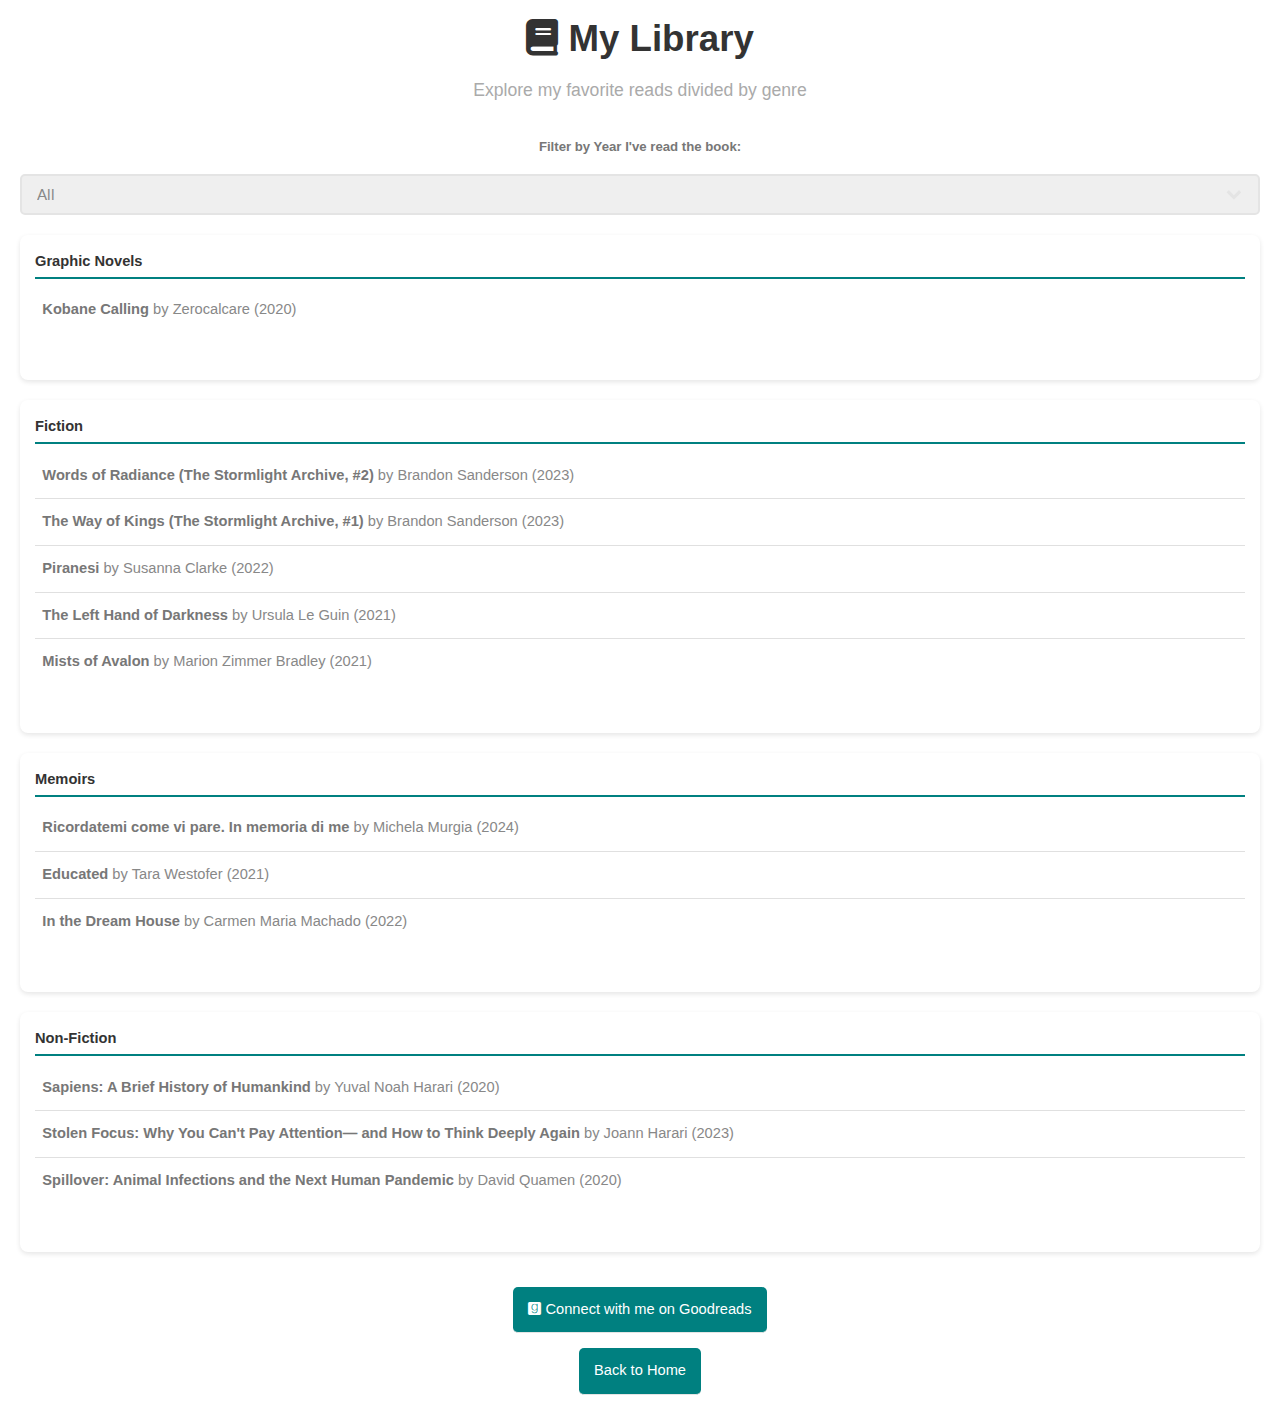
==== commit d6b2cfe6: "First draft complete" ====
--- a/bookspage.html
+++ b/bookspage.html
@@ -34,7 +34,7 @@
         }
     
         h2 {
-            font-size: 1.8em; /* Set a smaller size for section titles */
+            font-size: 1em; /* Set a smaller size for section titles */
             color: #333;
             border-bottom: 2px solid #008080;
             padding-bottom: 5px;
@@ -47,7 +47,7 @@
     
         li {
             padding: 10px;
-            border-bottom: 1px solid #e0e0e0; /* Divider between entries */
+            border-bottom: 0.7px solid #e0e0e0; /* Divider between entries */
         }
     
         li:last-child {
@@ -95,9 +95,11 @@
         <label for="year-select">Filter by Year I've read the book:</label>
         <select id="year-select">
             <option value="">All</option>
+            <option value="2020">2020</option>
             <option value="2021">2021</option>
             <option value="2022">2022</option>
             <option value="2023">2023</option>
+            <option value="2024">2024</option>
             <!-- Add more years as needed -->
         </select>
     </div>
@@ -105,9 +107,7 @@
     <section id="graphic-novels">
         <h2>Graphic Novels</h2>
         <ul>
-            <li><strong>Graphic Novel Title 1</strong> by Author A (2021)</li>
-            <li><strong>Graphic Novel Title 2</strong> by Author B (2022)</li>
-            <li><strong>Graphic Novel Title 3</strong> by Author C (2023)</li>
+            <li><strong>Kobane Calling </strong> by Zerocalcare (2020)</li>
             <!-- Add more graphic novels -->
         </ul>
     </section>
@@ -115,29 +115,31 @@
     <section id="fiction">
         <h2>Fiction</h2>
         <ul>
-            <li><strong>Fiction Book Title 1</strong> by Author D (2021)</li>
-            <li><strong>Fiction Book Title 2</strong> by Author E (2022)</li>
-            <li><strong>Fiction Book Title 3</strong> by Author F (2023)</li>
+            <li><strong> Words of Radiance (The Stormlight Archive, #2) </strong> by Brandon Sanderson (2023)</li>
+            <li><strong> The Way of Kings (The Stormlight Archive, #1)</strong> by Brandon Sanderson (2023)</li>
+            <li><strong> Piranesi</strong> by Susanna Clarke (2022)</li>
+            <li><strong> The Left Hand of Darkness</strong>  by Ursula Le Guin (2021)</li>
+            <li><strong> Mists of Avalon</strong> by Marion Zimmer Bradley (2021)</li>
             <!-- Add more fiction books -->
+        </ul>
+    </section>
+
+    <section id="memoirs">
+        <h2>Memoirs</h2>
+        <ul>
+            <li><strong> Ricordatemi come vi pare. In memoria di me</strong> by Michela Murgia (2024)</li>
+            <li><strong> Educated</strong> by Tara Westofer (2021)</li>
+            <li><strong>In the Dream House</strong> by Carmen Maria Machado (2022)</li>
+            <!-- Add more non-fiction books -->
         </ul>
     </section>
 
     <section id="non-fiction">
         <h2>Non-Fiction</h2>
         <ul>
-            <li><strong>Non-Fiction Title 1</strong> by Author G (2021)</li>
-            <li><strong>Non-Fiction Title 2</strong> by Author H (2022)</li>
-            <li><strong>Non-Fiction Title 3</strong> by Author I (2023)</li>
-            <!-- Add more non-fiction books -->
-        </ul>
-    </section>
-
-    <section id="future reads">
-        <h2>Future Reads</h2>
-        <ul>
-            <li><strong>Non-Fiction Title 1</strong> by Author G (2021)</li>
-            <li><strong>Non-Fiction Title 2</strong> by Author H (2022)</li>
-            <li><strong>Non-Fiction Title 3</strong> by Author I (2023)</li>
+            <li><strong> Sapiens: A Brief History of Humankind</strong> by Yuval Noah Harari (2020)</li>
+            <li><strong>Stolen Focus: Why You Can't Pay Attention— and How to Think Deeply Again </strong> by Joann Harari (2023)</li>
+            <li><strong> Spillover: Animal Infections and the Next Human Pandemic </strong> by David Quamen (2020)</li>
             <!-- Add more non-fiction books -->
         </ul>
     </section>
@@ -149,6 +151,8 @@
         <a href="index.html" class="back-link">Back to Home</a>
     </footer>
     
+
+
     <script>
         const yearSelect = document.getElementById('year-select');
         const sections = document.querySelectorAll('section');
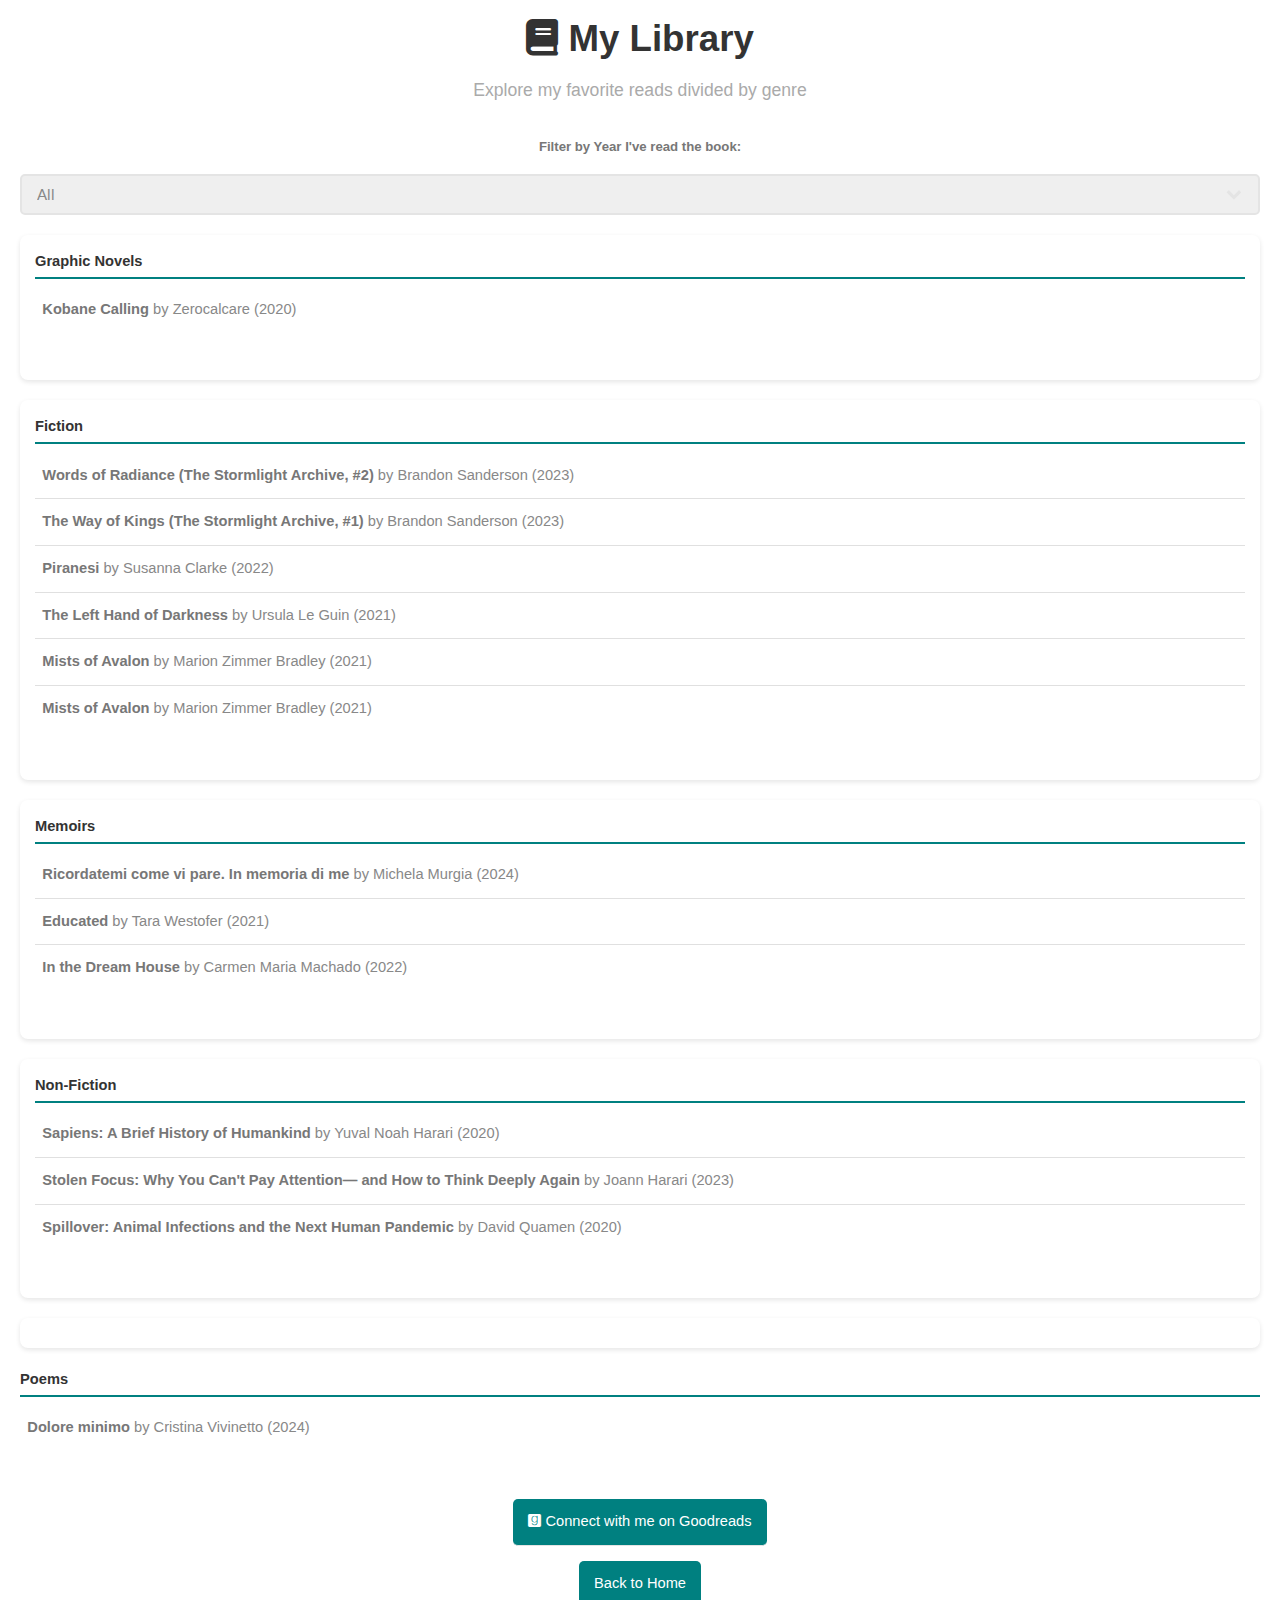
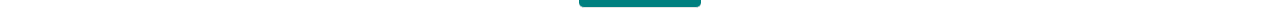
==== commit 0e0e9bde: "add poems section" ====
--- a/bookspage.html
+++ b/bookspage.html
@@ -120,6 +120,7 @@
             <li><strong> Piranesi</strong> by Susanna Clarke (2022)</li>
             <li><strong> The Left Hand of Darkness</strong>  by Ursula Le Guin (2021)</li>
             <li><strong> Mists of Avalon</strong> by Marion Zimmer Bradley (2021)</li>
+            <li><strong> Mists of Avalon</strong> by Marion Zimmer Bradley (2021)</li>
             <!-- Add more fiction books -->
         </ul>
     </section>
@@ -140,6 +141,14 @@
             <li><strong> Sapiens: A Brief History of Humankind</strong> by Yuval Noah Harari (2020)</li>
             <li><strong>Stolen Focus: Why You Can't Pay Attention— and How to Think Deeply Again </strong> by Joann Harari (2023)</li>
             <li><strong> Spillover: Animal Infections and the Next Human Pandemic </strong> by David Quamen (2020)</li>
+            <!-- Add more non-fiction books -->
+        </ul>
+    </section>
+
+    <section id="poems"></section>
+        <h2>Poems</h2>
+        <ul>
+            <li><strong> Dolore minimo </strong> by Cristina Vivinetto (2024)</li>
             <!-- Add more non-fiction books -->
         </ul>
     </section>
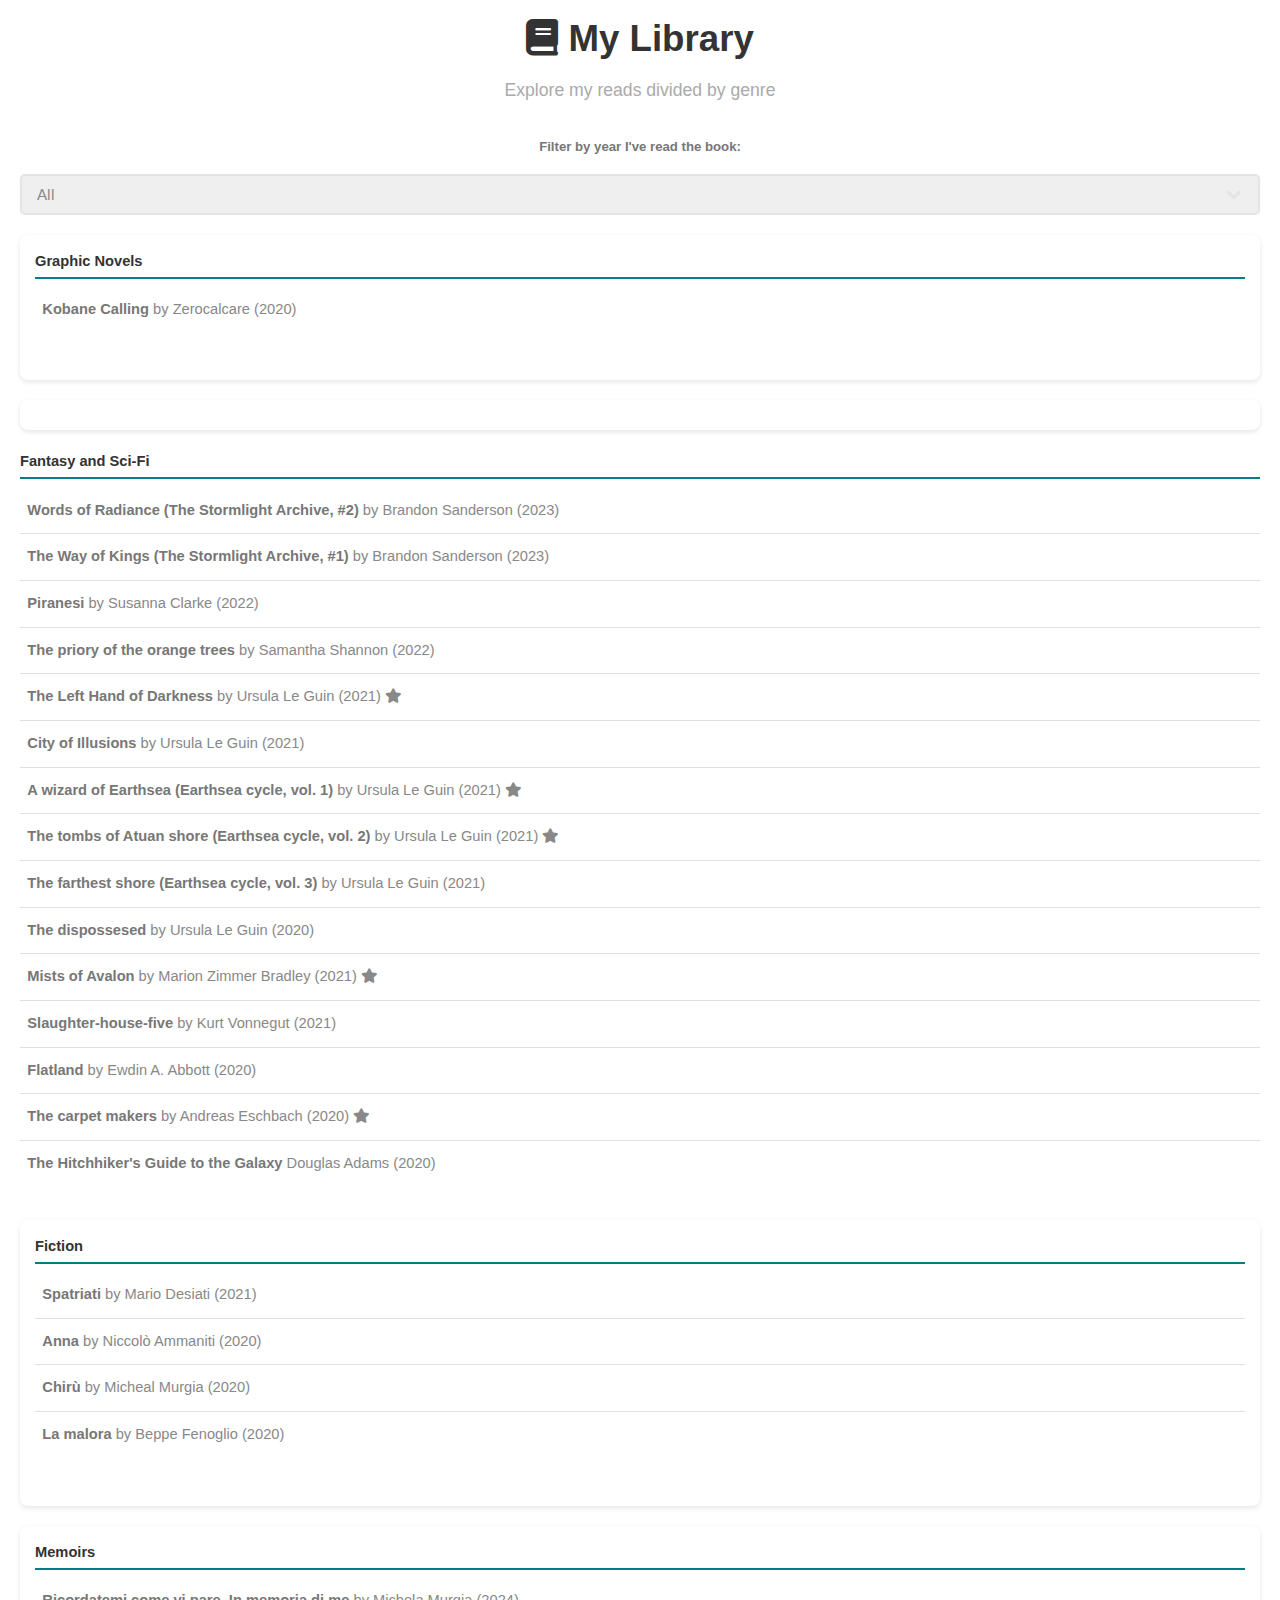
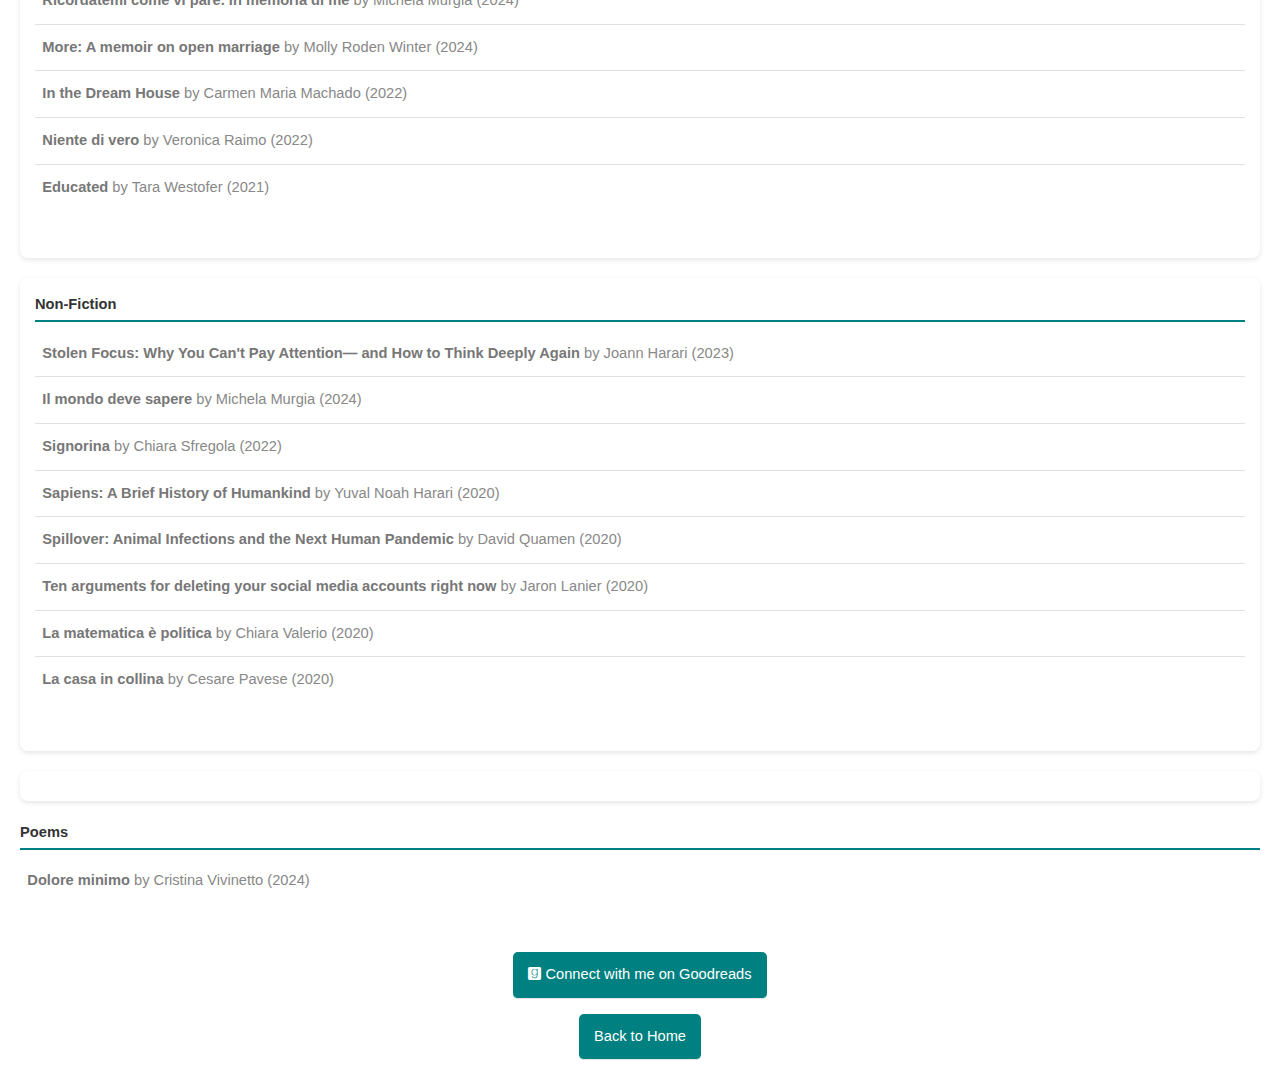
==== commit 484f2a26: "some books added" ====
--- a/bookspage.html
+++ b/bookspage.html
@@ -88,11 +88,11 @@
 <body>
     <header>
         <h1><i class="fas fa-book"></i> My Library</h1>
-        <p>Explore my favorite reads divided by genre</p>
+        <p>Explore my reads divided by genre</p>
     </header>
 
     <div class="year-filter">
-        <label for="year-select">Filter by Year I've read the book:</label>
+        <label for="year-select">Filter by year I've read the book:</label>
         <select id="year-select">
             <option value="">All</option>
             <option value="2020">2020</option>
@@ -112,15 +112,35 @@
         </ul>
     </section>
 
-    <section id="fiction">
-        <h2>Fiction</h2>
+    <section id="dantasy-scifi"></section>
+        <h2>Fantasy and Sci-Fi</h2>
         <ul>
             <li><strong> Words of Radiance (The Stormlight Archive, #2) </strong> by Brandon Sanderson (2023)</li>
             <li><strong> The Way of Kings (The Stormlight Archive, #1)</strong> by Brandon Sanderson (2023)</li>
             <li><strong> Piranesi</strong> by Susanna Clarke (2022)</li>
-            <li><strong> The Left Hand of Darkness</strong>  by Ursula Le Guin (2021)</li>
-            <li><strong> Mists of Avalon</strong> by Marion Zimmer Bradley (2021)</li>
-            <li><strong> Mists of Avalon</strong> by Marion Zimmer Bradley (2021)</li>
+            <li><strong> The priory of the orange trees </strong> by Samantha Shannon (2022)</li>
+            <li><strong> The Left Hand of Darkness</strong>  by Ursula Le Guin (2021) <i class="fa-solid fa-star"></i> </li>
+            <li><strong> City of Illusions </strong>  by Ursula Le Guin (2021) </li>
+            <li><strong> A wizard of Earthsea (Earthsea cycle, vol. 1)</strong>  by Ursula Le Guin (2021) <i class="fa-solid fa-star"> </i> </li>
+            <li><strong> The tombs of Atuan shore (Earthsea cycle, vol. 2) </strong>  by Ursula Le Guin (2021) <i class="fa-solid fa-star"> </i> </li>
+            <li><strong> The farthest shore (Earthsea cycle, vol. 3) </strong>  by Ursula Le Guin (2021) </i> </li>
+            <li><strong> The dispossesed </strong>  by Ursula Le Guin (2020) </li>
+            <li><strong> Mists of Avalon</strong> by Marion Zimmer Bradley (2021) <i class="fa-solid fa-star"> </i> </li>
+            <li><strong> Slaughter-house-five </strong> by Kurt Vonnegut (2021)</li>
+            <li><strong> Flatland</strong> by Ewdin A. Abbott (2020)</li>
+            <li><strong> The carpet makers </strong> by Andreas Eschbach (2020) <i class="fa-solid fa-star"> </i> </li>
+            <li><strong> The Hitchhiker's Guide to the Galaxy </strong> Douglas Adams (2020) </li>
+            <!-- Add more fiction books -->
+        </ul>
+    </section>
+
+    <section id="fiction">
+        <h2>Fiction</h2>
+        <ul>
+            <li><strong> Spatriati</strong> by Mario Desiati (2021)</li>
+            <li><strong> Anna</strong> by Niccolò Ammaniti (2020)</li>
+            <li><strong> Chirù</strong> by Micheal Murgia (2020)</li>
+            <li><strong> La malora</strong> by Beppe Fenoglio (2020)</li>
             <!-- Add more fiction books -->
         </ul>
     </section>
@@ -129,8 +149,10 @@
         <h2>Memoirs</h2>
         <ul>
             <li><strong> Ricordatemi come vi pare. In memoria di me</strong> by Michela Murgia (2024)</li>
+            <li><strong>More: A memoir on open marriage</strong> by Molly Roden Winter (2024)</li>
+            <li><strong>In the Dream House</strong> by Carmen Maria Machado (2022)</li>
+            <li><strong>Niente di vero</strong> by Veronica Raimo (2022)</li>
             <li><strong> Educated</strong> by Tara Westofer (2021)</li>
-            <li><strong>In the Dream House</strong> by Carmen Maria Machado (2022)</li>
             <!-- Add more non-fiction books -->
         </ul>
     </section>
@@ -138,9 +160,14 @@
     <section id="non-fiction">
         <h2>Non-Fiction</h2>
         <ul>
+            <li><strong>Stolen Focus: Why You Can't Pay Attention— and How to Think Deeply Again </strong> by Joann Harari (2023)</li>
+            <li><strong>Il mondo deve sapere </strong> by Michela Murgia (2024)</li>
+            <li><strong> Signorina </strong> by Chiara Sfregola (2022)</li>
             <li><strong> Sapiens: A Brief History of Humankind</strong> by Yuval Noah Harari (2020)</li>
-            <li><strong>Stolen Focus: Why You Can't Pay Attention— and How to Think Deeply Again </strong> by Joann Harari (2023)</li>
             <li><strong> Spillover: Animal Infections and the Next Human Pandemic </strong> by David Quamen (2020)</li>
+            <li><strong> Ten arguments for deleting your social media accounts right now </strong> by Jaron Lanier (2020)</li>
+            <li><strong> La matematica è politica </strong> by Chiara Valerio (2020)</li>
+            <li><strong> La casa in collina </strong> by Cesare Pavese (2020)</li>
             <!-- Add more non-fiction books -->
         </ul>
     </section>
